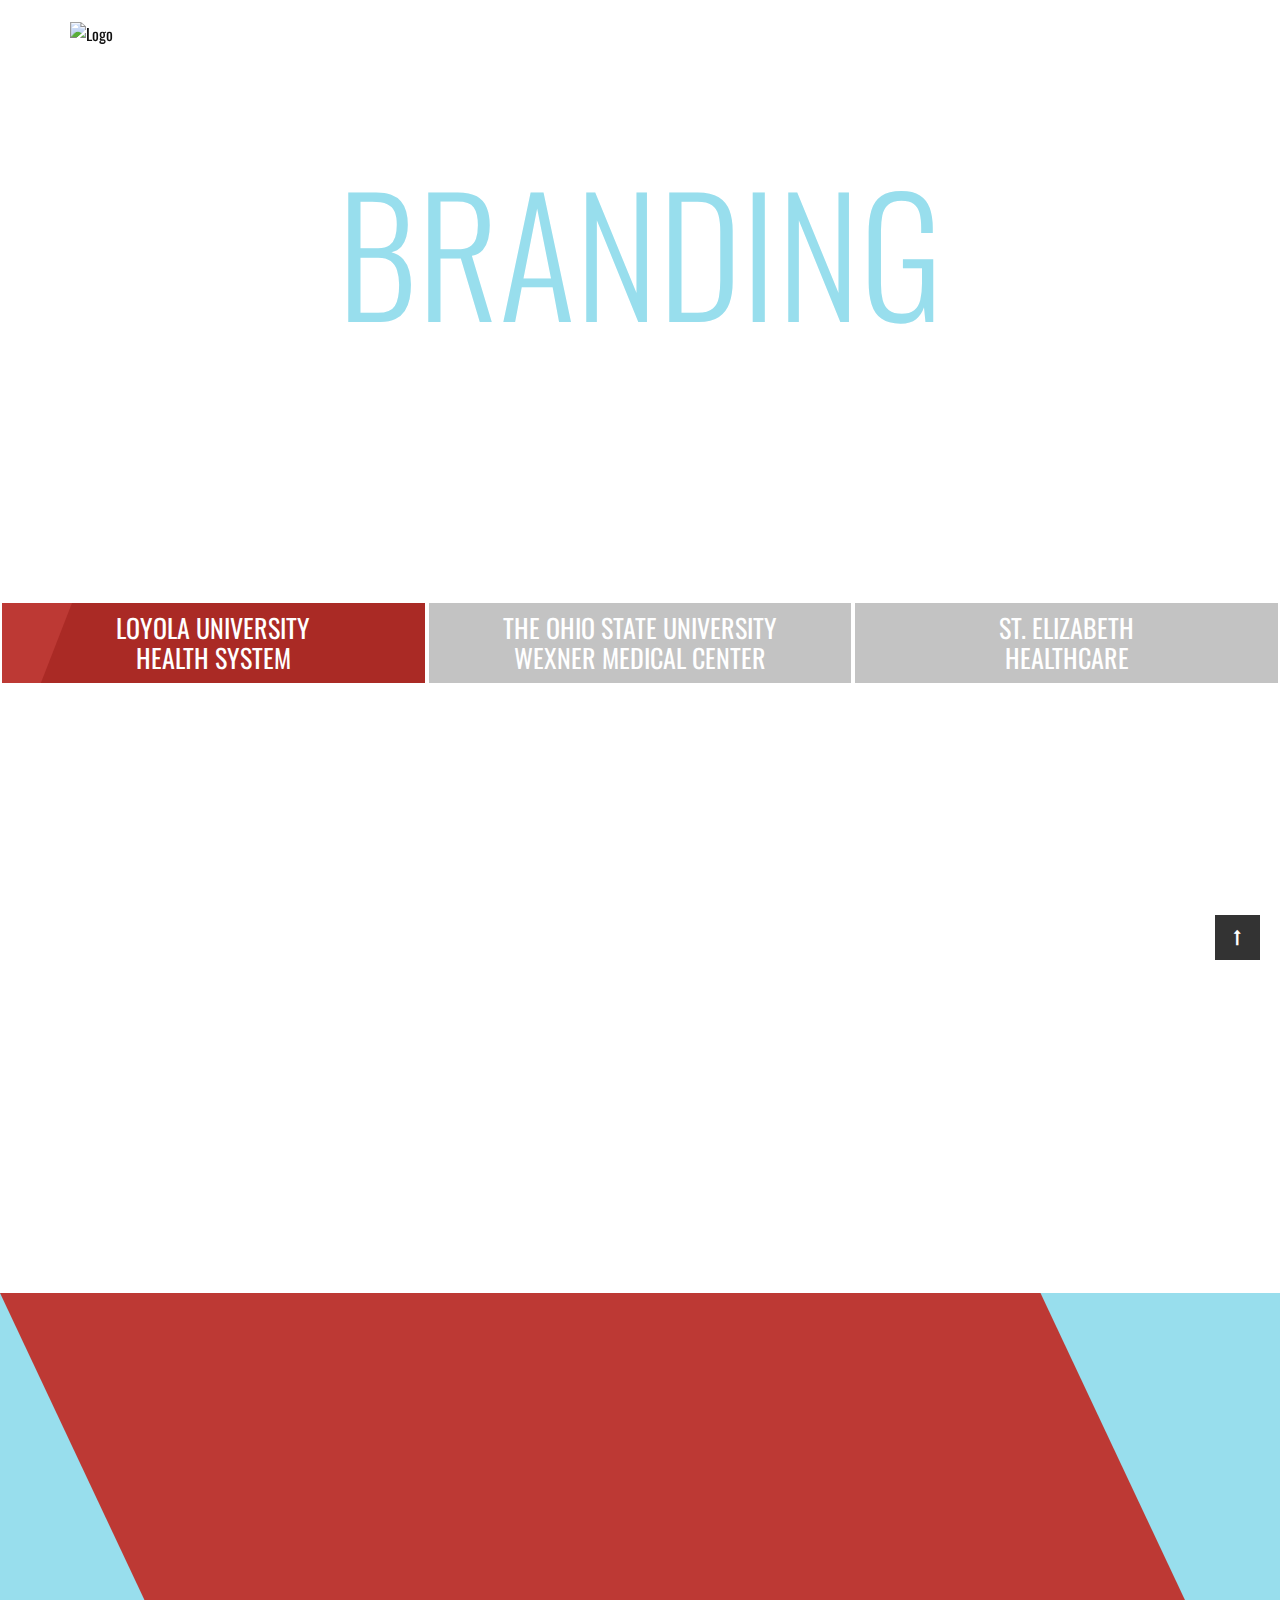
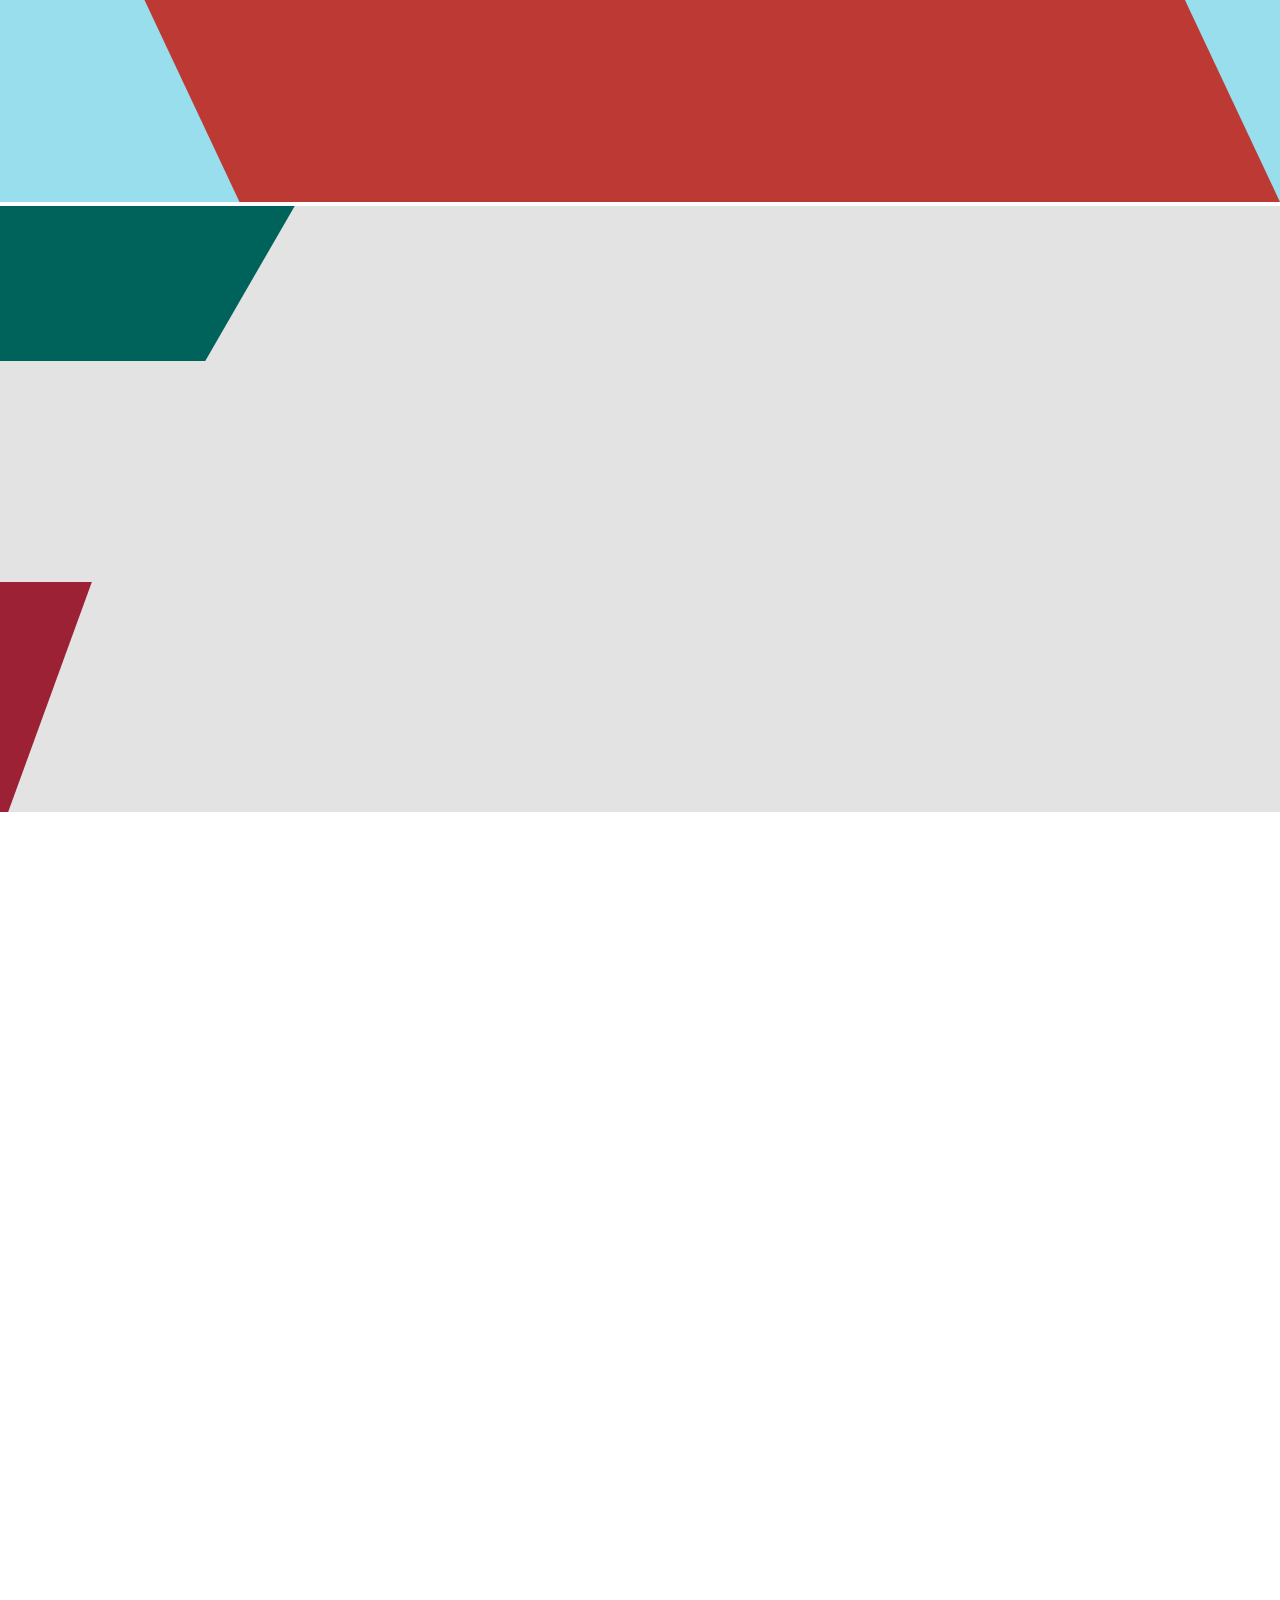
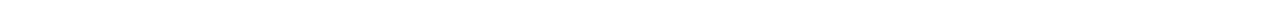
==== branding.html @ 8a2d9c19 "Add files via upload" ====
<!DOCTYPE html>
<html lang="en">

<head>
    <!-- Basic Page Needs -->
    <meta charset="utf-8">
    <meta http-equiv="X-UA-Compatible" content="IE=edge">
    <!-- Mobile Specific Metas -->
    <meta name="viewport" content="width=device-width, initial-scale=1, maximum-scale=1">
    <title>Northlich</title>
    <meta name="description" content="">
    <meta name="author" content="">
    <!-- Favicons  -->
    <link rel="icon" href="images/favicon.ico">
    <!--Style CSS-->
    <link href="css/style.css" rel="stylesheet" type="text/css">
    <!-- HTML5 shim and Respond.js for IE8 support of HTML5 elements and media queries -->
    <!-- WARNING: Respond.js doesn't work if you view the page via file:// -->
    <!--[if lt IE 9]>
      	  <script src="https://oss.maxcdn.com/html5shiv/3.7.2/html5shiv.min.js"></script>
          <script src="https://oss.maxcdn.com/respond/1.4.2/respond.min.js"></script>
      <![endif]-->
</head>

<body>

    <div class="wrapper">

        <header class="innner-menu">
            <nav id="mainNav" class="navbar-fixed-top" data-spy="affix" data-offset-top="1">
                <div class="container">
                    <div class="row">
                        <!-- Logo -->
                        <div class="logo pull-left">
                            <a href="index.html"><img src="images/white-logo.png" alt="Logo"></a>
                        </div>

                        <!-- Slim Menu -->
                        <div class="main-menu pull-right">


                            <ul class="slimmenu">
                                <li><a href="index.html#stratos-methodology">Stratos Methodology</a></li>
                                <li><a id="branding" href="index.html#techniques">Branding</a></li>
                                <li><a id="campaign" href="index.html#techniques">Integrated Campaigns</a></li>
                                <li><a id="social" href="index.html#techniques">Social Media</a></li>
                                <li><a class="scroll-link" data-id="contactus" href="#contactus">Contact Us</a></li>
                            </ul>

                        </div>
                        <!-- End Slim Menu -->
                    </div>
                </div>
            </nav>
        </header>

        <!-- Banner -->

        <section class="internal-banner sections internal-height" data-parallax="scroll" data-image-src="images/integrated-banner.jpg">
            <div class="container">
                <div class="row">
                    <div class="col-xs-12 text-center wow fadeInUp">
                        <h1>BRANDING</h1>
                    </div>
                </div>
            </div>
        </section>

        <!-- End Banner -->

        <!-- Case Title Summary -->
        <section class="case-summary clearfix mar-btm-4" data-parallax="scroll" data-image-src="images/case-summary-banner.jpg">
            <div class="container-fluid">
                <div class="row no-guttor">
                    <div id="case">

                        <ul class="nav nav-tabs wow fadeInDown">
                            <li class="active"> <a href="branding.html">Loyola University <br>Health System</a></li>
                            <li><a href="integrated_campaigns.html">The Ohio State University <br>Wexner Medical Center</a></li>
                            <li><a href="social_media.html">St. Elizabeth <br>Healthcare </a></li>
                        </ul>
                        <div class="tab-content case-dlt wow fadeInUp">
                            <div class="tab-pane active">
                                <div class="tab-title">
                                    <h2><span>Loyola University</span> <br>Health System</h2>
                                </div>
                                <div class="case-tab-contain color-white">
                                    <h3>To reinvigorate a great healthcare brand with physicians, employees and the public.</h3>
                                    <p>An established brand with a rich legacy, Loyola University Health Systems was finding it difficult to stand out among the fifteen major health systems and four academic medical centers in the Chicago area. And they
                                        had a morale problem.</p>
                                </div>
                            </div>

                            <!--
                            <div class="tab-pane" id="2">
                                <div class="tab-title">
                                    <h2><span>THE OHIO STATE UNIVERSITY</span> <br>WEXNER MEDICAL CENTER</h2>
                                </div>
                                <div class="case-tab-contain color-white">
                                    <h3>Increase the number of patients from outside central Ohio</h3>
                                    <p>The Ohio State University Wexner Medical Center ranks among the nation’s best treatment facilities. Most Ohioans are aware of this, but on a national scale, this was not the case. So, we set out to educate the nation. </p>
                                </div>
                            </div>
                            
                            <div class="tab-pane" id="3">
                                <div class="tab-title">
                                    <h2>St. Elizabeth Healthcare </h2>
                                </div>
                                <div class="case-tab-contain color-white">
                                    <h3>Increase awarenessof St. Elizabeth Healthcare’s heart and vascular practice specialties in the Cincinnati and Northern Kentucky area.</h3>
                                    <p>Northlich's “Extraordinary Care” campaign used theinnovative fusion of a custom-brandedoutdoor vending machinewith social media.The campaign delighted the public and drove record-breaking levels of engagement. </p>
                                </div>
                            </div>
                            -->
                        </div>

                    </div>
                </div>
            </div>
        </section>
        <!-- End Case Title Summary -->


        <!-- Result -->
        <section class="sections text-center color-white red-bg mar-btm-4 result-section">
            <div class="container">
                <div class="row">
                    <div class="col-sm-12">
                        <h2 class="wow fadeInUp"><span>Result</span></h2>
                        <h4 class="wow fadeInUp">The Lift in Public Results</h4>
                        <ul class="wow fadeInUp">
                            <li>Digital conversions Up 729%</li>
                            <li>Social Media Engagement Up 228%</li>
                        </ul>
                        <h4 class="wow fadeInUp">The Lift in Internal Results</h4>
                        <p class="wow fadeInUp"><em>“THE MOST successful associate rollout in more than 10 years”</em> <br>- Senior Leadership</p>
                        <p class="wow fadeInUp">“I love the new Loyola! You and your team really knocked this out of the park.” <br>- Transplant Doctor, Clinical Leadership Team Member.</p>
                    </div>
                </div>
            </div>
        </section>
        <!-- ENd Result -->


        <!-- The Insight -->
        <section class="sections the-insight">
            <div class="container">
                <div class="row">
                    <div class="col-sm-12">
                        <h2 class="wow fadeInDown">EXECUTION</h2>
                        <p class="wow fadeInUp">The public campaign showcased patient stories across various service lines, and also highlighted Loyola’s renowned expertise and level of care. For the internal campaign, we created Body + Soul, a theme that tapped into the university’s
                            Jesuit heritage, and focused on helping patients maintain spiritual and physical health.</p>
                    </div>
                </div>
            </div>
        </section>
        <!-- End The Insight -->

        <!-- 
            Print applications
    
        <section class="sections print-applications">
        <div class="container">
            <div class="row">
                <div class="col-sm-12 text-center wow fadeInUp">
                    <h2>PUBLIC CAMPAIGN</h2>
                    <h3>Integrated channels included print, digital marketing, and social media</h3>
                </div>
            </div>
            <div class="row">
                <div class="col-sm-4 wow fadeInLeft"><img src="images/print1.jpg" alt="Print Image"></div>
                <div class="col-sm-4 wow fadeInUp"><img src="images/print2.jpg" alt="Print Image"></div>
                <div class="col-sm-4 wow fadeInRight"><img src="images/print3.jpg" alt="Print Image"></div>
            </div>
        </div>
        </section>

            End Print applications
        -->

        <!-- Solution Blurb -->
        <section class="solution-blurd sections">
            <div class="container custom">
                <div class="row">

                    <!-- <div class="col-sm-3 img wow fadeInLeft"><img src="images/branding.jpg" alt="Image"></div> -->

                    <div class="col-sm-9 text-box wow fadeInRight">
                        <h3><strong>INTERNAL CAMPAIGN</strong> Body + Soul messages were placed in common areas and employee spaces throughout the hospital buildings and ambulatory care centers</h3>
                    </div>

                </div>
            </div>
        </section>
        <!-- End Solution Blurb -->

        <section class="social-images text-center no-padding">
            <div class="container">
                <div class="row">
                    <div class="col-sm-3 wow fadeInLeft">
                        <img src="images/branding1.jpg" alt="Social Image">
                    </div>
                    <div class="col-sm-3 wow fadeInLeft">
                        <img src="images/branding2.jpg" alt="Social Image">
                    </div>
                    <div class="col-sm-3 wow fadeInLeft">
                        <img src="images/branding3.jpg" alt="Social Image">
                    </div>
                    <div class="col-sm-3 wow fadeInLeft">
                        <img src="images/branding4.jpg" alt="Social Image">
                    </div>
                </div>
            </div>
        </section>


        <!-- Contact Form -->
        <section id="contactus" class="contact-section sections mar-btm-4" data-parallax="scroll" data-image-src="images/contact-home-banner.jpg">
            <div class="container">
                <div class="row">

                    <div class="col-xs-12 color-white text-center wow fadeInDown">
                        <h2>Ready to elevate your marketing?</h2>
                        <h3>Contact us to learn more</h3>
                    </div>

                    <div class="col-md-8 col-md-offset-2 col-sm-10 col-sm-offset-1 col-xs-12 contact-form wow fadeInUp">
                        <form method="post" action="contact_process.php">
                            <div class="col-sm-6"><input type="text" placeholder="Name*" name="yourname" required></div>
                            <div class="col-sm-6"><input type="email" placeholder="Email Address*" name="youremail" required></div>
                            <div class="col-sm-6"><input type="text" placeholder="Title*" name="title" required></div>
                            <div class="col-sm-6"><input type="text" placeholder="Organization*" name="organization" required></div>
                            <div class="col-sm-12"> <input class="btn-block" type="submit" name="submit" value="Submit"></div>
                        </form>
                    </div>

                    <div class="col-xs-12 phone-number wow fadeInDown">
                        <p class="wow">OR CALL <a href="tel:5134218840">513.421.8840</a></p>
                    </div>

                </div>
            </div>
        </section>

        <footer class="footer-address">
            <div class="container">
                <div class="row">
                    <div class="col-sm-12">
                        <ul>
                            <li class="wow fadeInLeft">
                                HEADQUARTERS<br>
                                <strong>CINCINNATI</strong><br> 720 East Pete Rose Way<br> Cincinnati, OH 45202 <br>
                                <a href="tel:5134218840">513.421.8840</a>
                            </li>
                            <li class="wow fadeInRight">FIELD OFFICE<br>
                                <strong>COLUMBUS</strong><br> 580 North 4th Street, Ste. 660<br> Columbus, OH 43215<br>
                            </li>
                        </ul>
                    </div>
                </div>
            </div>
        </footer>

        <!-- Go Top -->
        <div class="go-up"><i class="fa fa-long-arrow-up"></i></div>
        <!-- End Go Top -->
    </div>


    <!-- Main Js Link -->
    <script src="https://ajax.googleapis.com/ajax/libs/jquery/1.12.4/jquery.min.js"></script>
    <!-- Bootstrap Core JavaScript -->
    <script src="js/bootstrap.min.js" type="text/javascript"></script>
    <!-- Menu JavaScript -->
    <script src="js/jquery.slimmenu.js" type="text/javascript"></script>
    <!-- Parallax Effects -->
    <script src="js/simpleparallax.js" type="text/javascript"></script>
    <!-- WOW Script -->
    <script src="js/wow.min.js" type="text/javascript"></script>
    <!-- Custom Script -->
    <script src="js/custom.js" type="text/javascript"></script>

    <script type="text/javascript">
        $(document).ready(function() {
            // navigation click actions	
            $('.scroll-link').on('click', function(event) {
                event.preventDefault();
                var sectionID = $(this).attr("data-id");
                scrollToID('#' + sectionID, 750);
            });

        });
        // scroll function
        function scrollToID(id, speed) {
            var offSet = 60;
            var targetOffset = $(id).offset().top - offSet;
            $('html,body').animate({
                scrollTop: targetOffset
            }, speed);
        }
    </script>

</body>

</html>
---- css/style.css ----
/* Google fonts */
@import url('https://fonts.googleapis.com/css?family=Oswald:300,400,500,600');
/*	font-family: 'Oswald', sans-serif;     */

/* Import CSS */
@import 'bootstrap.min.css';
@import 'base.css';
@import 'font-awesome.css';
@import 'slimmenu.min.css';
@import 'wow_animate.css';
/* Scrolling CSS */
@import 'scrolling/main.css';

/* Font Kit Generate */
/* Light Fonts */
@font-face {
    font-family: 'helvetica_lightregular';
    src: url('../fonts/helvetica/helvetica-light-webfont.eot');
    src: url('../fonts/helvetica/helvetica-light-webfont.eot?#iefix') format('embedded-opentype'),
         url('../fonts/helvetica/helvetica-light-webfont.woff2') format('woff2'),
         url('../fonts/helvetica/helvetica-light-webfont.woff') format('woff'),
         url('../fonts/helvetica/helvetica-light-webfont.ttf') format('truetype'),
         url('../fonts/helvetica/helvetica-light-webfont.svg#helvetica_lightregular') format('svg');
    font-weight: normal;
    font-style: normal;
}
/* Regular Fonts */
@font-face {
    font-family: 'helveticaregular';
    src: url('../fonts/helvetica/helvetica-webfont.eot');
    src: url('../fonts/helvetica/helvetica-webfont.eot?#iefix') format('embedded-opentype'),
         url('../fonts/helvetica/helvetica-webfont.woff2') format('woff2'),
         url('../fonts/helvetica/helvetica-webfont.woff') format('woff'),
         url('../fonts/helvetica/helvetica-webfont.ttf') format('truetype'),
         url('../fonts/helvetica/helvetica-webfont.svg#helveticaregular') format('svg');
    font-weight: normal;
    font-style: normal;
}
/* Bold Fonts */
@font-face {
    font-family: 'helveticabold';
    src: url('../fonts/helvetica/helvetica-bold-webfont.eot');
    src: url('../fonts/helvetica/helvetica-bold-webfont.eot?#iefix') format('embedded-opentype'),
         url('../fonts/helvetica/helvetica-bold-webfont.woff2') format('woff2'),
         url('../fonts/helvetica/helvetica-bold-webfont.woff') format('woff'),
         url('../fonts/helvetica/helvetica-bold-webfont.ttf') format('truetype'),
         url('../fonts/helvetica/helvetica-bold-webfont.svg#helveticabold') format('svg');
    font-weight: normal;
    font-style: normal;
}

/* CSS Document */
/*********************************************************************************************
CSS, HTML and Design Files are all Copyright 2017-2018.
And God said "Let there be code..."
**********************************************************************************************/
/* Reset */
html, body, div, span, applet, object, iframe, h1, h2, h3, h4, h5, h6, p, blockquote, pre, a, abbr, acronym, address, big, cite, code, del, dfn, em, img, ins, kbd, q, s, samp, small, strike, strong, sub, sup, tt, var, b, u, i, center, dl, dt, dd, ol, ul, li, fieldset, form, label, legend, /*table,*/ caption, article, aside, canvas, details, embed, figure, figcaption, footer, header, hgroup, menu, nav, output, ruby, section, summary, time, mark, audio, video {margin: 0;padding: 0;border: 0;font-size: 100%;font: inherit;vertical-align: baseline;}
article, aside, details, figcaption, figure, footer, header, hgroup, menu, nav, section {display: block;}
ol, ul, li {list-style: inside;}
ol li {list-style: inside decimal;}
blockquote, q {quotes: none; }
blockquote:before, blockquote:after,
q:before, q:after {content: '';content: none; }
/* ~~~~~~~~~~~~~~~~~~~~~~~~~~~~~~~ Text Box  ~~~~~~~~~~~~~~~~~~~~~~~~~~~~~~~  */
input[type="text"],
input[type="email"],
input[type="tel"],
input[type="number"],
input[type="password"],
input[type="date"],
select {
	font-family: 'helvetica_lightregular';
	font-weight: normal;
	font-style: normal;
    width: 100%;
    padding: 15px;
    margin: 5px 0;
	color: #7b7b7b;
    border: 1px solid #d4d4d4;
    font-weight: 400;
	background-color: #ffffff;
	color: #111111;
    border-radius: 0 !important;
}
input[type="text"]:focus,
input[type="email"]:focus,
input[type="tel"]:focus,
input[type="number"]:focus,
input[type="password"]:focus,
input[type="date"]:focus,
textarea:focus {
    border-color: #111111;
}
textarea {
	border: 1px solid #d4d4d4;
	padding: 10px;
    margin: 5px 0;
    width: 100%;
	color: #111111;
    border-radius: 0 !important;
}
/* ~~~~~~~~~~~~~~~~~~~~~~~~~~~~~~~ Text Box  ~~~~~~~~~~~~~~~~~~~~~~~~~~~~~~~  */
::-moz-selection { background: #111111; color: #fff; }
/* ~~~~~~~~~~~~~~~~~~~~~~~~~~~~~~~ Button  ~~~~~~~~~~~~~~~~~~~~~~~~~~~~~~~  */
.btn {
    padding: 0;
    margin: 0;
    white-space: inherit;
}
.btn-link a ,
.btn.link a {
	font-family: 'Oswald', sans-serif;
	font-weight: 700;
    display: inline-block;
    font-size: 16px;
	text-transform: uppercase;
}
.btn a,
input[type="submit"] {
	font-family: 'helveticabold';
	font-weight: normal;
	font-style: normal;
    cursor: pointer;
    display: inline-block;
    padding: 12px 40px;
    font-size: 14px;
    color: #ffffff;
	background: #75c3d4;
	text-transform: uppercase;
	
    -webkit-border-radius: 0px;
       -moz-border-radius: 0px;
		    border-radius: 0px;
	
	-webkit-appearance: none;
       -moz-appearance: none;
}
.btn a:hover,
input[type="submit"]:hover {
    background: #333333;
    color: #ffffff !important;
    -webkit-border-radius: 0px;
    -moz-border-radius: 0px;
    border-radius: 0px;
}
a,
.btn a,
.btn a:hover,
input[type="submit"],
input[type="submit"]:hover{
	-webkit-transition: all 0.5s ease-in-out;
    -moz-transition: all 0.5s ease-in-out;
    -o-transition: all 0.5s ease-in-out;
    transition: all 0.5s ease-in-out;
}
/* ~~~~~~~~~~~~~~~~~~~~~~~~~~~~~~~ Button  ~~~~~~~~~~~~~~~~~~~~~~~~~~~~~~~  */
/* Typography */
p {
	font-family: 'helveticaregular';
	font-weight: normal;
    font-style: normal;
    font-size: 16px;
    line-height: 24px;
	color: #333333;
    padding: 10px 0;
}
h1, h2, h3, h4, h5, h6 {
    font-stretch: normal;
	color: #98deed;
	text-transform: uppercase;
	font-family: 'Oswald', sans-serif; 
	font-weight: 300;
}
h1 span, h2 span, h3 span, h4 span {
    font-stretch: normal;
	font-weight: 400;
}

h1{
	font-size: 72px;
	line-height: 72px;
	padding:10px 0;
}
h2{
	font-size: 36px;
	line-height: 45px;
	padding:10px 0;
}
h3{
	font-size: 24px;
	line-height: 28px;
	padding:10px 0;
}
h4{
	font-size: 20px;
	line-height: 30px;
	padding:10px 0;
}
h5{
	font-size: 24px;
	line-height: 30px;
	padding:10px 0;
}

@media(max-width:991px) {
	h1 {
		font-size: 50px;
		line-height: 55px;
	}
}
@media(max-width:767px) {
	h1{
		font-size: 40px;
		line-height: 45px;
	}
    h2 {
		font-size: 25px;
		line-height: 35px;
	}
	p{
		font-size: 16px;
		line-height: 26px;
	}
}
a {
    -webkit-transition: color 0.1s linear, border 0.1s linear, opacity 0.1s linear, background-color 0.1s linear;
    -moz-transition: color 0.1s linear, border 0.1s linear, opacity 0.1s linear, background-color 0.1s linear;
    -ms-transition: color 0.1s linear, border 0.1s linear, opacity 0.1s linear, background-color 0.1s linear;
    -o-transition: color 0.1s linear, border 0.1s linear, opacity 0.1s linear, background-color 0.1s linear;
    transition: color 0.1s linear, border 0.1s linear, opacity 0.1s linear, background-color 0.1s linear;
}
a{text-decoration: none; color: #111111;}
a:focus,a:hover {text-decoration: none; outline: none;}
/* Images  */
img {max-width: 100%; -moz-box-sizing: border-box; -ms-box-sizing: border-box; -o-box-sizing: border-box; -webkit-box-sizing: border-box; box-sizing: border-box; vertical-align: middle; height: auto;}
/* 01 - General & Basic Styles */
body {
	font-family: 'Oswald', sans-serif;
	font-weight: 400;
    background: #fff;
    color: #333333;
    font-size: 16px;
    overflow-x: hidden;
}
b,
strong {
	font-weight: 700;
}
ul li {
	font-family: 'helveticaregular';
	font-weight: normal;
	font-style: normal;
}
.sections{
	padding-top: 50px;
	padding-bottom: 50px;
}
@media(max-width:767px){
	.sections{
		padding-top: 30px;
		padding-bottom: 30px;
	}
}
/* Go Top CSS */
.go-up {
	background: #333333;
	bottom: 5px;
	color: #fff;
	cursor: pointer;
	font-size: 14px;
	width: 45px;
	height: 45px;
	line-height: 40px;
	position: fixed;
	right: 20px;
	bottom:-60px;
	text-align: center;
	z-index: 9999;
	transition: all 0.5s ease-in-out;
	border-radius: 0px;
}
.go-up {
	font-size: 16px;
	line-height: 42px;
}	
.go-up:hover {
	transition:all 0.3s ease-in-out;
	background-color: #bd3934;
}
/*~~~~~~~~~~~~~~~~~~~~~~~~~~~~~~~~~~~~~~~~~~~~~~~~~~~~~~~~~~~~~~~~~~~~~~~~~~~~~~~~~~~~~~~~~~~~~~~~~~~~~~~
									Normal CSS
~~~~~~~~~~~~~~~~~~~~~~~~~~~~~~~~~~~~~~~~~~~~~~~~~~~~~~~~~~~~~~~~~~~~~~~~~~~~~~~~~~~~~~~~~~~~~~~~~~~~~~ */

.greenbg     {  background: #3db76d;  }
.darkbg      {  background: #333333;  }
.graybg      {  background: #f5f5f5;  }
.lightgray   {  background: #f3f3f3;  }
.cyancolor   {  background: #1d8ec2;  }

.color-white p,
.color-white h1, .color-white h2, .color-white h3, .color-white h4, .color-white h5,
.color-white {  color: #ffffff;       }
#mainNav .container .row{
	position: relative;
}
#mainNav {
	color: #fff;
}
.top-header {
	background: #000000;
}
#mainNav.affix {
	background: #ffffff;
}
.logo a{
	padding: 20px 15px;
	height: inherit;
	display: inline-block;
	top:0;
	max-width: 300px;
}
nav.navbar-default .navbar-nav li a{
	padding: 10px;
	color: #fff;
}
.navbar-collapse.collapse {
	height: auto;
}
#mainNav .nav.navbar-nav.navbar-right {
	margin: 0;
}
.navbar-default{
	border: none;
}
.navbar-default .navbar-nav > li > a:focus{
	color: inherit;
}
.navbar-default .navbar-nav li a:hover,
.navbar-default .navbar-nav .active a,
.navbar-default .navbar-nav .active a:focus,
.navbar-default .navbar-nav .active a:hover,
nav.navbar-default .navbar-nav li a:hover{
	color: #cf2327;
	background: none;
}
#mainNav.navbar-default .navbar-toggle{
	border: none;
}
#mainNav.navbar-default .navbar-toggle:hover,
#mainNav.navbar-default .navbar-toggle:focus {
	background: none;
}
#mainNav .navbar-toggle .icon-bar {
    border-radius: 0;
    height: 3px;
    width: 30px;
	background: #fff;
	margin-top: 3px;
}
.main-menu {
	padding-top: 35px;
}
ul.slimmenu li.active span.sub-toggle i,
ul.slimmenu li.active a {
	color: #76c4d5;
}
ul.slimmenu li.active ul li a{
	color: #ffffff;
}
.main-menu ul li a {
	font-family: 'Oswald', sans-serif;
	font-weight: 400;
	color: #bd3934;
	text-transform: uppercase;
	font-size: 16px;
	line-height: 24px;
}
.main-menu ul li ul {
	width: 230px;
}
.main-menu ul li ul li {
	display: block;
}
.main-menu ul li ul li a {
	line-height: 24px;
	background: #3db76d;
}
.main-menu ul li ul li.active a,
.main-menu ul li ul li a:hover {
	background: #333333;
}
.main-menu ul li span.sub-toggle {
	right: -16px;
}
.main-menu ul li span.sub-toggle i {
	color: #ffffff;	
}
.affix .logo a {
	padding-top: 10px;
	padding-bottom: 10px;
}
.affix .main-menu {
	padding-top: 12px;
}
.affix .logo a ,
.logo a ,
.affix .main-menu ,
.main-menu 
{
	-webkit-transition: all 0.5s ease-in-out;
       -moz-transition: all 0.5s ease-in-out;
         -o-transition: all 0.5s ease-in-out;
            transition: all 0.5s ease-in-out;
}





.slimmenu li:hover a{
	color: #64b2c3;
}
ul.slimmenu li .sub-toggle > i{
	color: #3db76d;
}
ul.slimmenu li.active .sub-toggle > i{
	color: #ffffff;
}
ul.slimmenu li.has-submenu:hover i{
	color: #3db76d !important;
}

.main-menu ul li.has-submenu ul li a{
	color: #ffffff !important;
}
@media(max-width: 1200px){
	/* Header */
	.main-menu ul li a {
		padding: 10px 14px;
	}
	.main-menu ul li span.sub-toggle {
		right: -20px;
	}
}

@media(max-width: 991px){
	ul.slimmenu li.active span.sub-toggle i,
	ul.slimmenu li.active a {
		color: #000000;
	}
	.main-menu .slimmenu {
		position: absolute;
		left: 0;
		right: 0;
		z-index: 500;
		background: #ffffff;
	}
	.main-menu .slimmenu li a {
		border-bottom: 1px solid #eeeeee;
	}
	.main-menu ul li span.sub-toggle {
		right: 0;
	}
	.main-menu ul li span.sub-toggle i {
		font-size: 24px;
	}
	.main-menu ul li ul {
		width: 100%;
	}
	.main-menu .slimmenu li ul li a {
		background: #333333;
		border-bottom-color: #454444;
	}
	.main-menu ul li ul li a:hover {
		background: #8ea820;
	}	
	.main-menu {
		padding-top: 25px;
	}
}
@media(max-width: 767px){
	.logo a {
		padding: 10px 15px;
	}
	.main-menu {
		padding-top: 15px;
	}
	.affix .main-menu {
		padding-top: 15px;
	}
	.affix .logo a {
		max-width: 280px;
	}
	
}

/* Inner Page Nemu Change Color */
header.innner-menu .main-menu ul li a {
	color: #ffffff;
}
header.innner-menu ul.slimmenu li.active span.sub-toggle i,
header.innner-menu ul.slimmenu li.active a {
	color: #a3d8e3;
}

header.innner-menu #mainNav.affix {
	background: #bd3934;
}
/* End Inner Page Nemu */

.mar-btm-4 {
	margin-bottom: 4px;
}

.hero-banner {
	position: relative;
}
.hero-banner h1 {
	padding-top: 250px;
	padding-left: 440px;
}
.banner-height {
	min-height: 700px;
}
.banner-height .down-arrow {
	position: absolute;
	bottom: -24px;
	left: 0;
	right: 0;
	text-align: center;
	margin: 0 auto;
	z-index: 10;
}
#svg_airplane {
	position: absolute;
	top: 25%;
	width: 50%;
	overflow: visible;
	    -ms-transform: rotate(-15deg); /* IE 9 */
    -webkit-transform: rotate(-15deg); /* Chrome, Safari, Opera */
    transform: rotate(-15deg);
}

.girl-image {
	position: absolute;
	bottom:0;
	left:0;
	right: 0;
	max-width: 1140px;
	width: 100%;
	margin: 0 auto;
	display: block;
}


#Elevate {
	padding-top: 80px;
}

.life-tab {
	position: relative;
	padding-left: 50px;
}

.life-title {
	font-size: 160px;
	line-height: 145px;
	color: #ffffff;
	letter-spacing: -5px;
	position: absolute;
	left: 40px;
	top: 0;
	padding: 0;
	margin: 0;
}

#exTab2 .nav-tabs li {
	float: none;
	display: block;
	background: none;
	opacity: 0.5;
	font-family: 'Oswald', sans-serif;
	font-weight: 300;
}
#exTab2 .nav-tabs li.active {
	opacity: 1;
}
#exTab2 .nav-tabs li a {
	background: none;
	border: none;
	font-family: 'Oswald', sans-serif;
	font-weight: 300;
	font-size: 40px;
	line-height: 50px;
	color: #ffffff;
	text-transform: uppercase;
	padding: 0;
}
#exTab2 .nav.nav-tabs {
	padding-left: 240px;	
	border: none;
}
#exTab2 .tab-content {
	padding-top: 30px;
	border: none;
}

#exTab2 .tab-content p {
	font-family: 'helvetica_lightregular';
	font-weight: normal;
	font-style: normal;
	font-size: 30px;
	line-height: 40px;
}
#exTab2 .tab-content p span {
	font-family: 'helveticabold';
	font-weight: normal;
	font-style: normal;
}
.stratos-methodology {
	position: relative;
	overflow: hidden;
	padding-top: 80px;
	padding-bottom: 80px;
}
.overlay-dark {
	position: absolute;
	left: 0;
	top: 0;
	z-index: 5;
	width: 100%;
	content: ' ';
	text-align: center;
	margin: 0 auto;
	height: 100%;
}
.overlay-dark img {
	width: 100%;
}
.stratos-methodology h3 {
	padding-bottom: 0;
}
.stratos-methodology h2 {
	font-size: 72px;
	line-height: 72px;
	color: #98deed;
	font-weight: 300;
}
.stratos-methodology p {
	margin: 0 auto;
	max-width: 700px;
	width: 100%;
	font-size: 18px;
	line-height: 26px;

}
.cotainbox {
	margin: 0 auto;
	max-width: 800px;
	width: 100%;
}
.stratos-methodology .container {
	position: relative;
	z-index: 10;
}
.stratos-methodology ul {
	margin-top: 15px;
	margin-bottom: 15px;
}
.stratos-methodology ul li {
	font-family: 'helveticabold';
	font-weight: normal;
	font-style: normal;
	text-transform: uppercase;
	font-size: 24px;
	line-height: 25px;
	color: #98deed;
	display: block;
	padding-bottom: 5px;
}
.stratos-methodology hr {
	max-width: 100px;
	margin: 10px auto;
}
.stratos-methodology p strong {
	max-width: 300px;
	margin: 0 auto;
	display: block;
}
.techniques {
	padding-top: 60px;
}
.techniques h3 {
	font-size: 36px;
	line-height: 45px;
	padding-bottom: 15px;
	color: #c43c32;
	text-align: center;
}
.techniques p {
	font-size: 18px;
	line-height: 26px;
}
.techniques h2 {
	font-size: 50px;
	line-height: 55px;
	min-height: 130px;
}
.techniques .btn-link a {
	color: #ffffff;
	font-size: 18px;
}
.techniques .btn-link {
	display: none;
}
.techniques ul li.active .btn-link{
	display: block;
}
.techniques .btn-link a:hover {
	color: #bd3934;
}
.techniques .btn-link ,
.techniques h2 {
	text-align: center;
}
.techniques .col-sm-12 {
	position: relative;
	padding-bottom: 300px;
}
.brand-contain {
	min-height: 460px;
}
.techniques .col-sm-12.active {
	opacity: 1 !important;
}
.techniques .active .image-box {
	height: 250px;
	overflow: hidden;
}
.image-box {
	height: 50px;
	display: block;
	overflow: hidden;
	width:100%;
	position: absolute;
	left: 0;
	right: 0;
	bottom: 0;
}
.image-box  img{
	width:100%;
	height: 100%;
	object-fit: cover;
}


.techniques .active ,
.techniques .active .image-box,
.techniques .image-box  {
	-webkit-transition: all 0.5s ease-in-out;
       -moz-transition: all 0.5s ease-in-out;
         -o-transition: all 0.5s ease-in-out;
            transition: all 0.5s ease-in-out;
}
.contact-section h3 {
	font-size: 16px;
	line-height: 24px;
	padding-bottom: 40px;
	padding-top: 0;
}
.contact-form .col-sm-12,
.contact-form .col-sm-6 {
	padding-left: 10px;
	padding-right: 10px;
	padding-bottom: 10px;
}
.contact-form input[type="text"],
.contact-form input[type="email"],
.contact-form input[type="tel"] {
	font-weight: 300;
	color: #666666;
	border: none;
}
.contact-form input[type="submit"] {
	width: 100%;
	padding: 15px;
}
.phone-number {
	text-align: center;
	padding-top: 30px;
	padding-bottom: 20px;
}
.phone-number a {
	font-size: 36px;
	line-height: 45px;
	text-align: center;
	font-weight: 300;
	color: #ffffff;
}
.phone-number a:hover {
	color: #75c3d4;
}
.footer-address ul {
	text-align: center;
	padding: 40px 0;
}
.footer-address ul li {
	display: inline-block;
	vertical-align: top;
	padding: 10px 20px;
	text-align: center;
	font-weight: 400;
	color: #776e63;
	line-height: 26px;
}
.footer-address ul li a {
	color: #776e63;
}
.footer-address ul li a:hover {
	color: #9d2135;
}
#example ul{
	transform: translateZ(0px) translateX(0px) !important;
	height: auto !important;
}


/* ------------------------------- Responsive CSS ------------------------------- */

@media(max-width: 1200px){
	.overlay-dark img {
		max-width: 120%;
		width: 120%;
	}
	.stratos-methodology h2 {
		font-size: 60px;
		line-height: 60px;
	}
	.stratos-methodology {
		padding-top: 40px;
		padding-bottom: 40px;
	}
	.stratos-methodology p {
		font-size: 16px;
		line-height: 24px;
		max-width: 600px;
	}
	.stratos-methodology ul {
		max-width: 600px;
		margin: 0 auto;
		width: 100%;
	}
	.stratos-methodology ul li {
		font-size: 18px;
		line-height: 26px;
	}
	.techniques p {
		font-size: 16px;
		line-height: 24px;
	}
}
@media(max-width: 1100px){  }
@media(max-width: 991px){
	/* Banner */
	.banner-height {
		min-height: 500px;
	}
	.girl-image img{
		max-width: 400px;
	}
	#svg_airplane {
		width: 40%;
		top: 200px;
	}
	.hero-banner h1 {
		padding-left: 330px;
   		padding-top: 180px;
	}
	.life-title {
		font-size: 100px;
		line-height: 100px;
	}
	.life-tab {
		padding-left: 15px;
	}
	#exTab2 .nav.nav-tabs {
		padding-left: 170px;
	}
	#exTab2 .nav-tabs li a {
		font-size: 30px;
		line-height: 38px;
	}
	#exTab2 .tab-content {
		padding-top: 10px;
	}
	#exTab2 .tab-content p {
		font-size: 24px;
		line-height: 32px;
	}
	
	.overlay-dark img {
		display: none;
	}
	.overlay-dark {
		opacity: 0.8;
		background: rgba(189,56,52,1);
		background: -moz-linear-gradient(-45deg, rgba(189,56,52,1) 0%, rgba(189,56,52,1) 41%, rgba(118,168,211,1) 100%);
		background: -webkit-gradient(left top, right bottom, color-stop(0%, rgba(189,56,52,1)), color-stop(41%, rgba(189,56,52,1)), color-stop(100%, rgba(118,168,211,1)));
		background: -webkit-linear-gradient(-45deg, rgba(189,56,52,1) 0%, rgba(189,56,52,1) 41%, rgba(118,168,211,1) 100%);
		background: -o-linear-gradient(-45deg, rgba(189,56,52,1) 0%, rgba(189,56,52,1) 41%, rgba(118,168,211,1) 100%);
		background: -ms-linear-gradient(-45deg, rgba(189,56,52,1) 0%, rgba(189,56,52,1) 41%, rgba(118,168,211,1) 100%);
		background: linear-gradient(135deg, rgba(189,56,52,1) 0%, rgba(189,56,52,1) 41%, rgba(118,168,211,1) 100%);
	}
	.image-box {
		height: 50px;
	}
	.techniques .active .image-box {
		height: 150px;
	}
	.techniques .col-sm-12 {
		padding-bottom: 160px;
	}
	.techniques h2 {
		font-size: 40px;
		line-height: 45px;
	}
	.techniques .btn-link {
		display: block;
	}
	.brand-contain {
		min-height: 530px;
	}
}
@media(max-width: 767px){
	/* Banner */
	.banner-height {
		min-height: 400px;
	}
	.hero-banner h1 {
		padding-left: 45%;
   		padding-top: 160px;
		text-align: left;
	}
	.hero-banner h1 img {
		max-width: 200px;
		width: 100%;
	}
	.girl-image img{
		max-width: 350px;
		padding-left: 50px;
	}
	#svg_airplane {
		top: 150px;
	}
	
	.life-title {
		top: 20px;
	}
	.life-tab {
		padding-top: 20px;
	}
	#Elevate {
		padding-top: 50px;
	}
	.stratos-methodology h2 {
		font-size: 40px;
		line-height: 45px;
	}
	.image-box {
		padding-top: 10px;
	}
	.techniques .col-sm-12 {
		padding-bottom: 30px;
	}
	.contact-form .col-sm-12,
	.contact-form .col-sm-6 {
		padding-left: 0px;
		padding-right: 0px;
	}
	.techniques .active .image-box {
		position: relative;
	}
	.brand-contain {
		min-height: inherit;
	}
	.image-box,
	.techniques .active .image-box {
		height: 250px;
		position: relative;
	}
	.techniques h2 {
		min-height: inherit;
	}
	.techniques .col-sm-12 {
		opacity: 1 !important;
	}
	/* Scrilling Box */
	.example .frame ul li {
		float: none;
		display: block;
		width: 100%;
		opacity: 1 !important;
	}
	
	
}
@media(max-width: 600px){
	/* Banner */
	.banner-height {
		min-height: 300px;
	}
	.hero-banner h1 {
		padding-left: 45%;
   		padding-top: 100px;
		text-align: left;
	}
	.girl-image img{
		max-width: 250px;
		padding-left: 50px;
	}
	#svg_airplane {
		top: 120px;
	}	
	.life-title {
		font-size: 80px;
		line-height: 80px;
		left: 15px;
	}
	#exTab2 .nav.nav-tabs {
		padding-left: 120px;
	}
	.techniques h2 {
		font-size: 30px;
		line-height: 35px;
	}
}
@media(max-width: 480px){
	/* Banner */
	.banner-height {
		min-height: 250px;
	}
	.hero-banner h1 {
		padding-left: 45%;
   		padding-top: 100px;
		text-align: left;
	}
	.affix .logo a,
	.logo a {
		max-width: 230px;
		width: 100%;
		display: inline-block;
	}
	.main-menu,
	.affix .main-menu {
		padding-top: 10px;
	}
	.girl-image img{
		max-width: 200px;
		padding-left: 0px;
	}
	#svg_airplane {
		top: 100px;
		width: 50%;
	}
}
@media(max-width: 380px){  }




/*  -------------------------------------- Inner Page -------------------------------------- */
.internal-height {
	min-height: 600px;
}
.internal-banner h1 {
	padding-top: 120px;
	font-size: 160px;
	line-height: 160px;
	padding-bottom: 40px;
}
.case-summary .nav.nav-tabs {
	background: #c3c3c3;
	border-top: 3px solid #ffffff;
	border-bottom: 3px solid #ffffff;
	text-align: center;
	margin-bottom: 150px;
}
.case-summary .nav.nav-tabs li {
	width: 33.33%;
	margin: 0;
	backface-visibility: #ffffff;
}
.case-summary .nav.nav-tabs li a {
	font-family: 'Oswald', sans-serif; 
	font-weight: 400;
	font-size: 26px;
	line-height: 30px;
	border-radius: 0;
	text-align: center;
	padding: 10px 70px;
	border: none;
	margin: 0;
	border-left: 2px solid #ffffff;
	border-right: 2px solid #ffffff;
	text-transform: uppercase;
	color: #ffffff;
	position: relative;
	overflow: hidden;
	min-height: 80px;
}
.case-summary .nav.nav-tabs li a:hover:before ,
.case-summary .nav.nav-tabs li a ,
.case-summary .nav.nav-tabs li a:before ,
.case-summary .nav.nav-tabs li a:hover {
	-webkit-transition: all 0.5s ease-in-out;
       -moz-transition: all 0.5s ease-in-out;
         -o-transition: all 0.5s ease-in-out;
            transition: all 0.5s ease-in-out;
}
.case-summary .nav.nav-tabs li a:before {
	content: ' ';
	position: absolute;
	left: -70px;
	top: 0;
    border-bottom: 180px solid rgba(0, 0, 0, 0);
    border-left: 70px solid #bd3934;
    border-top: 0px solid rgba(0, 0, 0, 0);
}

.case-summary .nav.nav-tabs li a:hover,
.case-summary .nav.nav-tabs li a:focus,
.case-summary .nav.nav-tabs li.active a {
	background: #aa2a25;
}

.case-summary .nav.nav-tabs li a:hover:before,
.case-summary .nav.nav-tabs li a:focus:before,
.case-summary .nav.nav-tabs li.active a:before {
	left: 0;
}

.case-summary .nav.nav-tabs li a:hover:before {
	left: 0px;
}





.case-dlt .tab-pane {
	padding: 0;
	max-width: 1140px;
	margin: 0 auto;
	width: 100%;
}

.case-dlt .tab-pane .tab-title:before {
	content: ' ';
	background: #9d2134;
	height: 100%;
	width: 1000%;
	position: absolute;
	right: 0;
	top:0;
	z-index: 1;
	
	-webkit-transform: skewX(-30deg);
       -moz-transform: skewX(-30deg);
         -o-transform: skewX(-30deg);
            transform: skewX(-30deg);
}
.case-dlt .tab-pane .tab-title {
	position: relative;
	display: inline-block;
	z-index: 10;
}
.case-dlt {
	height: 453px;
}
.case-dlt .tab-pane .tab-title h2 {
	position: relative;
	z-index: 10;
	color: #ffffff;
	padding: 20px 50px 20px 15px;
}
.case-tab-contain {
	position: relative;
	padding: 30px 10px 15px 15px;
	min-height: 320px;
}
.case-tab-contain h3 {
	font-size: 30px;
	line-height: 36px;
}
.case-tab-contain:before {
	content: ' ';
	background: rgba(189,57,52,0.8);
	height: 100%;
	width: 1000%;
	position: absolute;
	right: 26%;
	top:0;
	z-index: 1;
	
	-webkit-transform: skewX(30deg);
       -moz-transform: skewX(30deg);
         -o-transform: skewX(30deg);
            transform: skewX(30deg);
}
.case-tab-contain h3,
.case-tab-contain p {
	position: relative;
	z-index: 10;
	max-width: 550px;
}
.red-bg {
	background: #bd3934;
	position: relative;
	overflow: hidden;
}
.red-bg:after {
	content: ' ';
	position: absolute;
	right: 0;
	bottom: 0;
	z-index: 10;
	
    border-bottom: 850px solid rgba(0, 0, 0, 0);
    border-right: 400px solid #98deed;
    border-top: 0 solid rgba(0, 0, 0, 0);
}
.red-bg:before {
	content: ' ';
	position: absolute;
	left: 0;
	top: 0;
	z-index: 10;
	
	border-bottom: 0px solid rgba(0, 0, 0, 0);
    border-left: 400px solid #98deed;
    border-top: 850px solid rgba(0, 0, 0, 0);	
}
.result-section p {
	max-width: 650px;
	margin: 0 auto;
	width: 100%;
	font-size: 18px;
	line-height: 26px;
}
.result-section h3 {
	font-size: 48px;
	line-height: 55px;
}
.result-section span img {
	vertical-align: middle;
	margin-top: -10px;
}
.result-section span {
	vertical-align: middle;	
	display: block;
	font-size: 85px;
	line-height: 85px;
	letter-spacing: -2px;
	color: #98deed;
}
.result-section h4 {
	font-size: 28px;
	line-height: 34px;
	padding-bottom: 0;
}
.result-section ul {
	padding-top: 10px;
	padding-bottom: 10px;
}
.result-section ul li {
	display: block;
	font-size: 18px;
	line-height: 26px;
}

/**/
.the-insight {
	position: relative;
	background: #e3e3e3;
	padding-top: 80px;
	padding-bottom: 80px;
	text-align: center;
}
.the-insight:before {
	content: ' ';
	background: #00635b;
	height: 155px;
	width: 350px;
	position: absolute;
	left: -100px;
	top:0;
	z-index: 1;
	
	-webkit-transform: skewX(-30deg);
       -moz-transform: skewX(-30deg);
         -o-transform: skewX(-30deg);
            transform: skewX(-30deg);
}
.the-insight p,
.the-insight h2 {
	color: #00635b;
}
.the-insight h2 {
	font-size: 72px;
	line-height: 72px;
}
.the-insight p {
	font-size: 18px;
	line-height: 26px;
	max-width: 750px;
	margin: 0 auto; 
}

/**/
.print-applicaitons {
	padding-bottom: 10px;
}
.print-applicaitons h3 {
	font-size: 20px;
	padding-top: 0;
	color: #776E63;
	padding-bottom: 20px;
}
.print-applicaitons .container,
.print-applicaitons .container .row {
	width: 100%;
	max-width: 100%;
	padding: 0;
	margin: 0;
}
.print-applicaitons .col-sm-4 {
	padding: 5px;
	overflow: hidden;
}
.print-applicaitons .col-sm-4 img:hover {
	-webkit-transform: scale(1.10);
	   -moz-transform: scale(1.10);
		 -o-transform: scale(1.10);
	    	transform: scale(1.10);
			opacity: 0.8;
}
.print-applicaitons .col-sm-4 img,
.print-applicaitons .col-sm-4 img:hover {
	-webkit-transition: all 0.5s ease-in-out;
       -moz-transition: all 0.5s ease-in-out;
         -o-transition: all 0.5s ease-in-out;
            transition: all 0.5s ease-in-out;
}

.print-applicaitons .col-sm-4:first-child {
	padding-left: 0;
}
.print-applicaitons .col-sm-4:last-child {
	padding-right: 0;
}
.print-applicaitons h2 {
	padding-bottom: 20px;
	color: #9d2134;
}
.print-applicaitons img {
	width: 100%;
}
/**/
.solution-blurd {
	position: relative;
	background: #e3e3e3;
}
.solution-blurd:before {
	content: ' ';
	background: #9d2134;
	height: 100%;
	width: 250px;
	position: absolute;
	left: -100px;
	top:0;
	z-index: 1;
	
	-webkit-transform: skewX(-20deg);
       -moz-transform: skewX(-20deg);
         -o-transform: skewX(-20deg);
            transform: skewX(-20deg);
	
}

.solution-blurd .img img {
	max-width: 200px;
	width: 100%;
}
.solution-blurd .text-box h3 {
	font-size: 30px;
	line-height: 40px;
	color: #9d2134;
	padding-top: 0;
}
.videoapplication h2,
.webapplication h2 {
	color: #9d2134;
}
.videoapplication {
	background: #e3e3e3;
}
.videoapplication-video iframe {
	width: 100%;
	max-width: 1000px;
	margin: 0 auto;
	height: 500px;
}
.webapplication {
	padding-bottom: 0;
}

.no-padding .container,
.no-padding .container .row {
	padding: 0;
	margin: 0;
	width: 100%;
	max-width: 100%;
}
.social-images img {
	width: 100%;
}
.social-images .col-sm-3 {
	padding: 5px;
}




@media(min-width: 1681px) and (max-width: 1920px){
	.case-tab-contain::before {
		right: 1%;
	}
}
@media(min-width: 1339px) and (max-width: 1680px){
	.case-tab-contain::before {
		right: 11%;
	}
}
@media(min-width: 1400px) and (max-width: 1440px){
	.case-tab-contain::before {
		right: 22%;
	}
	.solution-blurd:before {
		width: 200px;
	}
}

@media(max-width: 1401px){
	.case-tab-contain::before {
		right: 25%;
	}	
	.solution-blurd:before {
		width: 150px;
		position: absolute;
		left: -100px;		
	}

}

@media(max-width: 1200px){
	.internal-banner h1 {
		padding-top: 120px;
		font-size: 140px;
		line-height: 140px;
		padding-bottom: 40px;
	}
	/**/
	.case-summary .nav.nav-tabs li a:before {
		left: -30px;
		border-bottom: 100px solid rgba(0, 0, 0, 0);
		border-left: 30px solid #bd3934;
	}
	.case-summary .nav.nav-tabs li a {
		font-size: 20px;
		line-height: 26px;
	}
	.case-summary .nav.nav-tabs {
		margin-bottom: 40px;
	}
	.case-tab-contain::before {
		right: 26%;
	}
	.case-summary .nav.nav-tabs li a {
		padding: 10px 50px;
	}
	/**/
	/**/
	.red-bg:after {
		border-bottom: 700px solid rgba(0, 0, 0, 0);
		border-right: 300px solid #98deed;
		border-top: 0 solid rgba(0, 0, 0, 0);
	}
	.red-bg:before {
		border-bottom: 0px solid rgba(0, 0, 0, 0);
		border-left: 300px solid #98deed;
		border-top: 700px solid rgba(0, 0, 0, 0);	
	}
	.result-section p {
		max-width: 500px;
	}
	/**/
	.the-insight:before {
		height: 100px;
		width: 303px;
	}
	/**/
	.solution-blurd .img {
		text-align: right;
	}
}
@media(max-width: 1100px){
	.case-tab-contain::before {
		right: 32%;
	}
	.solution-blurd:before {
		display: none;
		background: none;
	}
}
@media(max-width: 991px){
	.innner-menu .collapse-button .icon-bar {
		background: #ffffff;
	}
	.innner-menu .close-menu .icon-bar:nth-of-type(2) {
		background: none;
	}
	header.innner-menu .main-menu ul li a {
		color: #3d3d3d;
	}
	.internal-banner h1 {
		padding-top: 120px;
		font-size: 100px;
		line-height: 100px;
		padding-bottom: 40px;
	}	
	.internal-height {
		min-height: 400px;
	}
	/**/
	.case-summary .nav.nav-tabs li a {
		padding: 10px 25px;
		font-size: 18px;
		line-height: 24px;
	}
	.case-tab-contain {
		padding-bottom: 20px;
		padding-top: 20px;
	}
	.red-bg:after {
		border-bottom: 700px solid rgba(0, 0, 0, 0);
		border-right: 145px solid #98deed;
		border-top: 0 solid rgba(0, 0, 0, 0);
	}
	.red-bg:before {
		border-bottom: 0px solid rgba(0, 0, 0, 0);
		border-left: 145px solid #98deed;
		border-top: 700px solid rgba(0, 0, 0, 0);	
	}
	/**/
	/**/
	.result-section h2 span {
		font-size: 50px;
		line-height: 50px;		
	}
	.result-section h2 {
		padding-bottom: 0;
	}
	.case-tab-contain::before {
		right: 24%;
	}
	.case-tab-contain h3,
	.case-tab-contain p {
		max-width: 500px;
	}
	/**/
	.the-insight:before {
		height: 100px;
		width: 174px;
	}
	.solution-blurd .text-box h3 {
		font-size: 22px;
		line-height: 30px;
	}
}
@media(max-width: 767px){
	.internal-banner h1 {
		padding-top: 120px;
		font-size: 80px;
		line-height: 80px;
		padding-bottom: 40px;
	}
	/**/
	.case-summary .nav.nav-tabs li {
		float: none;
		display: block;
		width: 100%;
	}
	.case-summary .nav.nav-tabs li a {
		min-height: inherit;
	}
	.case-summary .nav.nav-tabs li a br {
		display: none;
	}
	.red-bg:after,
	.red-bg:before {
		border: none;		
	}
	/**/
	.case-dlt .tab-pane .tab-title {
		display: block;
		background: #9d2134;
	}
	.case-tab-contain {
		background: rgba(189,57,52,0.8);
	}
	.case-tab-contain::before,
	.case-dlt .tab-pane .tab-title:before {
		display: none;
		transform:skewX(0deg);
		background: none;
	}
	.case-dlt {
		height: inherit;
	}
	.case-tab-contain {
		min-height: inherit;
	}
	/**/
	.the-insight:before {
		display: none;
	}
	/**/
	.the-insight {
		padding-top: 30px;
		padding-bottom: 30px;
	}
	.the-insight h2 {
		font-size: 50px;
		line-height: 50px;
	}
	/**/
	/**/
	.solution-blurd .img {
		text-align: left;
		padding-bottom: 15px;
	}
	.videoapplication .mrtop40,
	.webapplication .mrtop40 {
		margin-top: 10px;
	}
}
@media(max-width: 600px){
	.internal-height {
		min-height: 300px;
	}
	.internal-banner h1 {
		padding-top: 90px;
		font-size: 50px;
		line-height: 50px;
		padding-bottom: 20px;
	}
	/**/	
	.case-summary .nav.nav-tabs li a {
		font-size: 16px;
		line-height: 20px;
	}
	.case-dlt .tab-pane .tab-title h2 br {
		display: none;
	}
	.case-tab-contain {
		padding-top: 10px;
		padding-bottom: 10px;
	}
	.case-summary .nav.nav-tabs {
		margin-bottom: 10px;
	}
	/**/
	.result-section h3 {
		font-size: 35px;
		line-height: 40px;
		padding-bottom: 0;
	}
	.result-section span {
		font-size: 50px;
	}
	.result-section span img {
		max-width: 50px;
	}
}
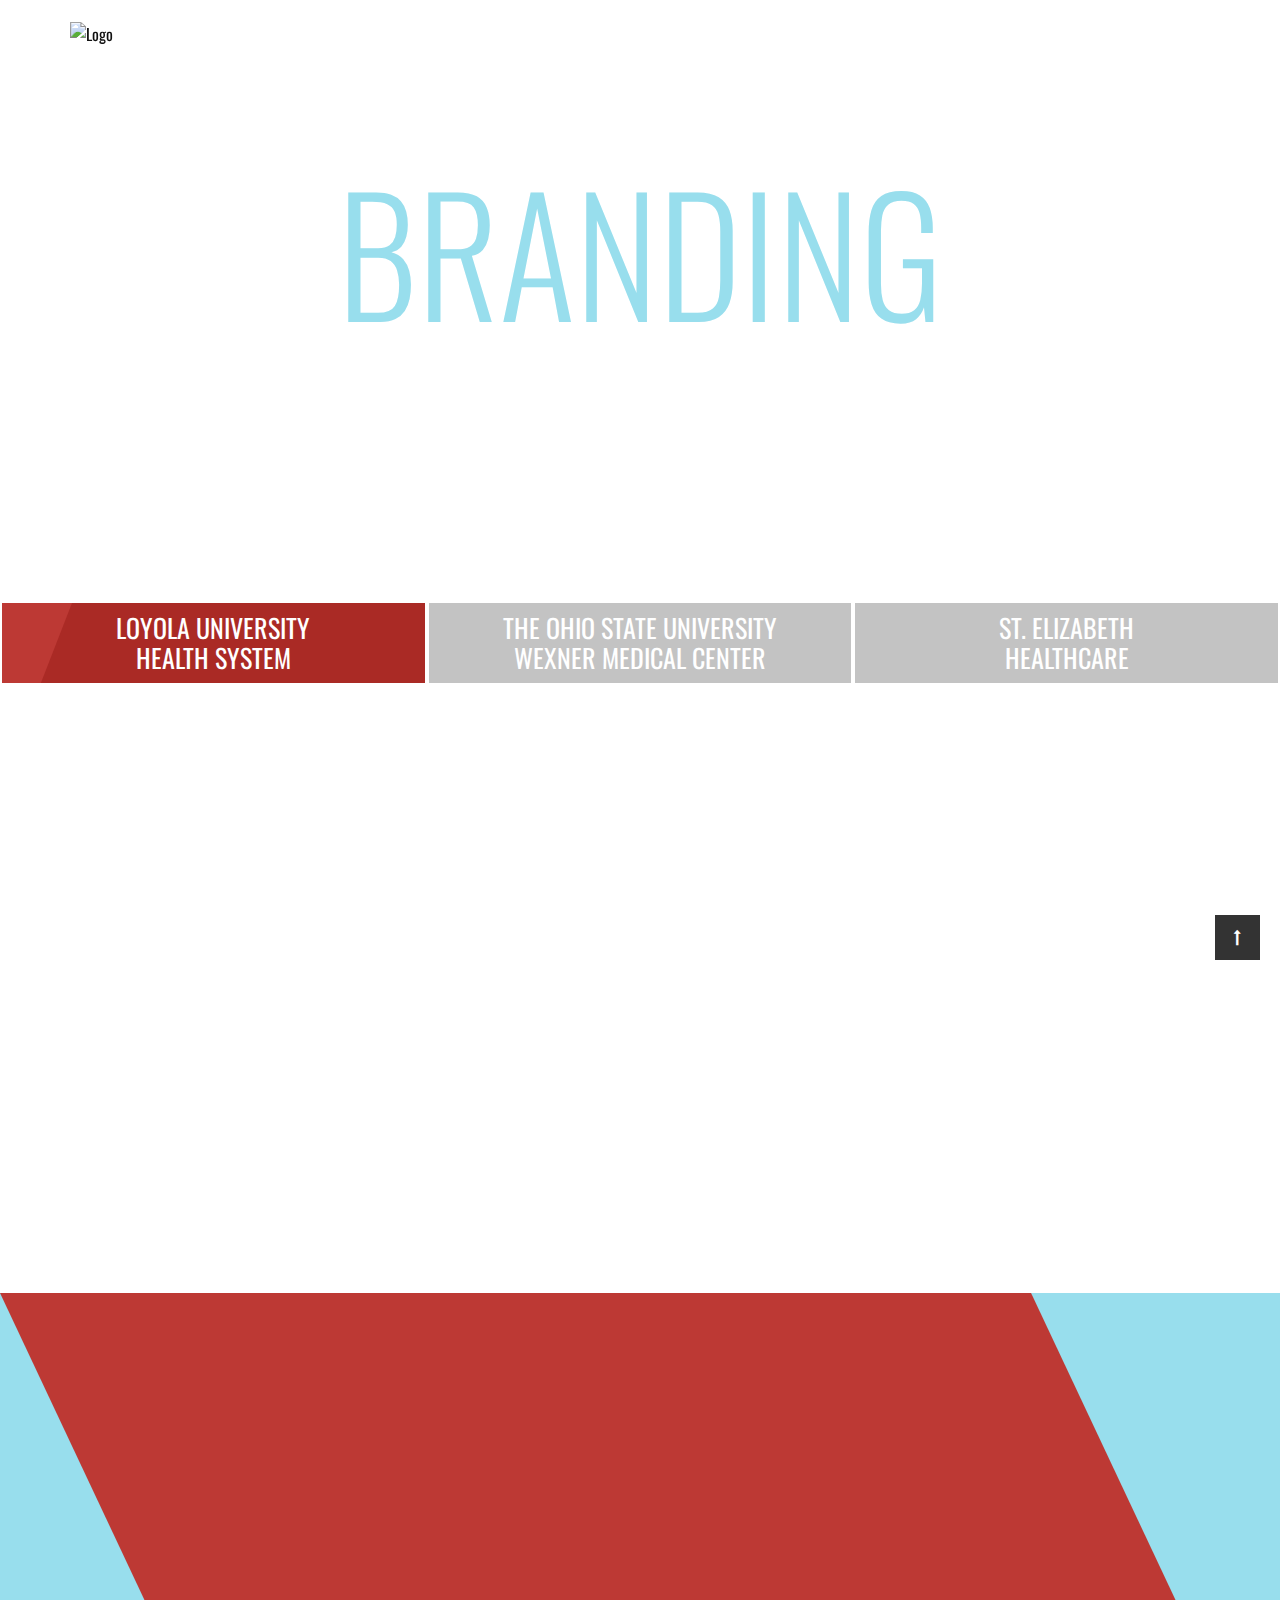
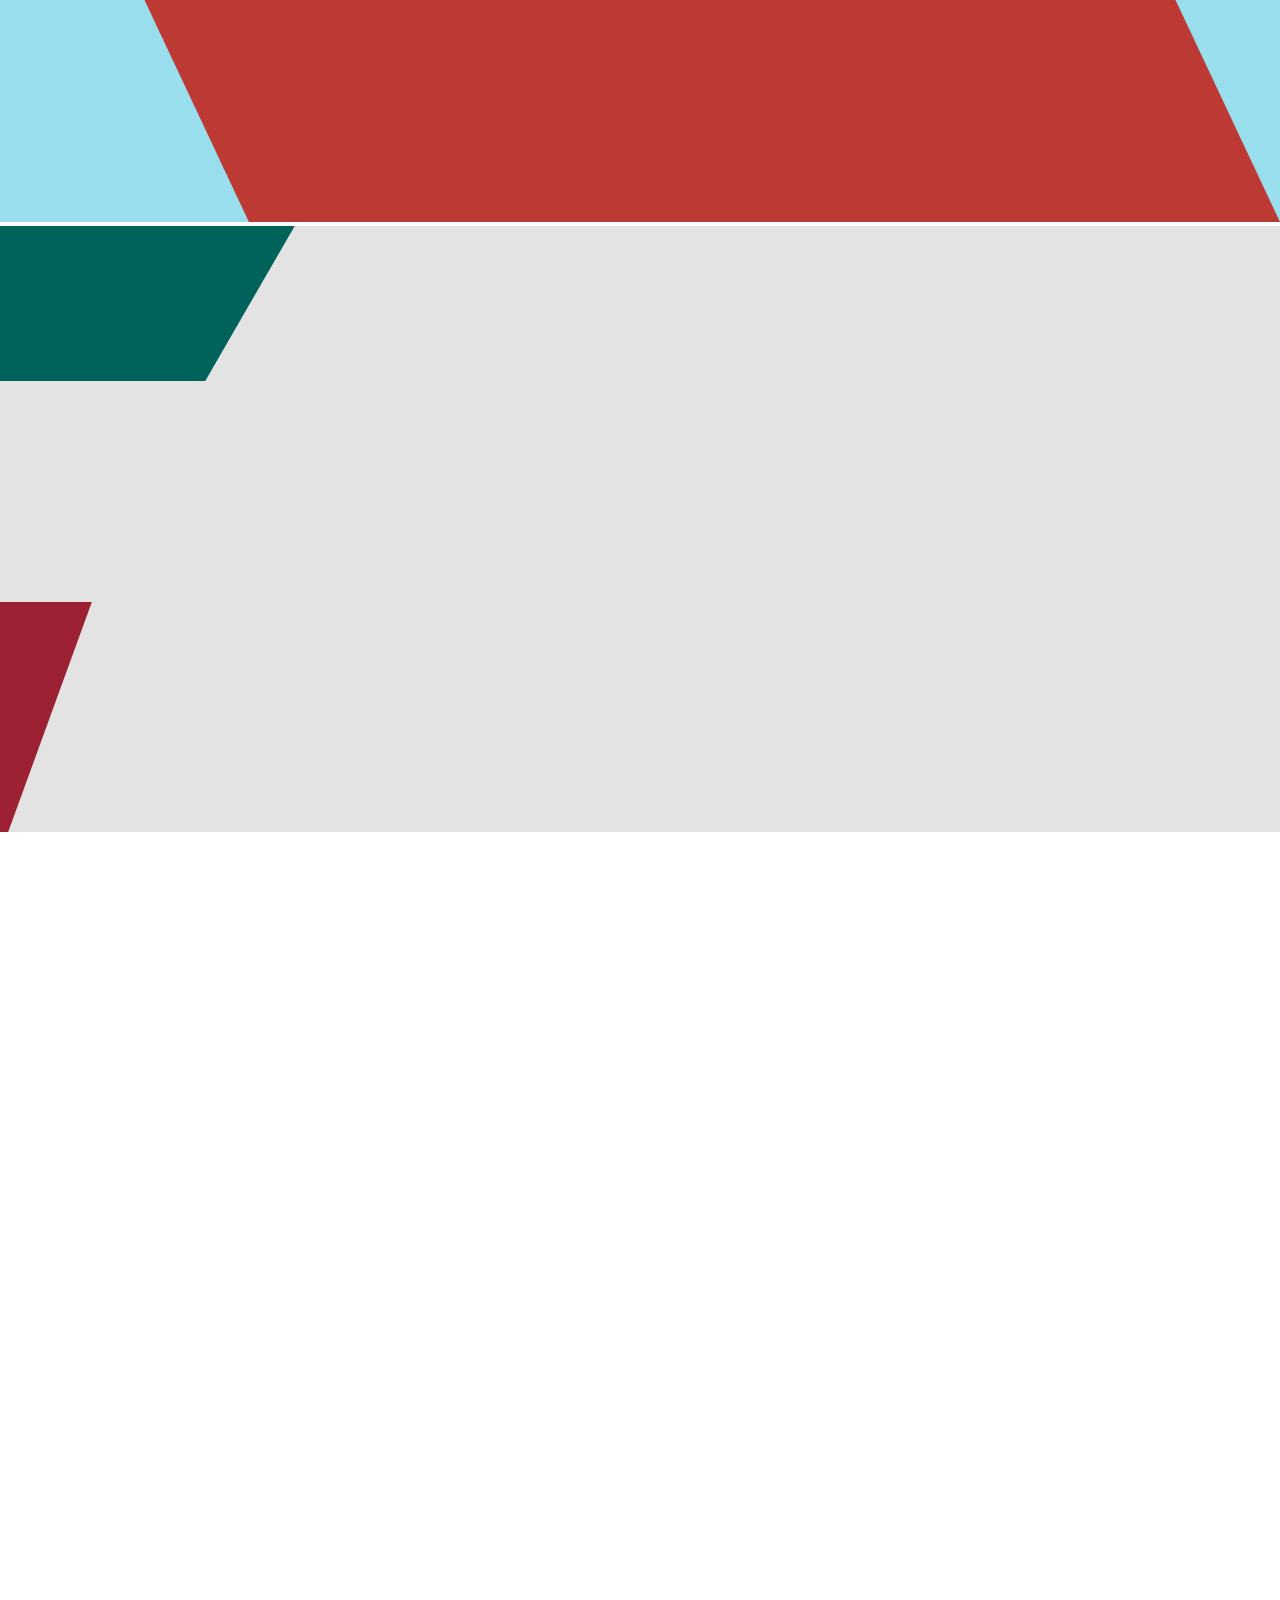
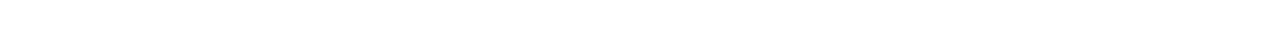
==== commit 21cc865d: "Add files via upload" ====
--- a/branding.html
+++ b/branding.html
@@ -41,7 +41,7 @@
 
                             <ul class="slimmenu">
                                 <li><a href="index.html#stratos-methodology">Stratos Methodology</a></li>
-                                <li><a id="branding" href="index.html#techniques">Branding</a></li>
+                                <li><a id="branding" href="index.html#techniques" onclick="test()">Branding</a></li>
                                 <li><a id="campaign" href="index.html#techniques">Integrated Campaigns</a></li>
                                 <li><a id="social" href="index.html#techniques">Social Media</a></li>
                                 <li><a class="scroll-link" data-id="contactus" href="#contactus">Contact Us</a></li>
@@ -85,9 +85,8 @@
                                     <h2><span>Loyola University</span> <br>Health System</h2>
                                 </div>
                                 <div class="case-tab-contain color-white">
-                                    <h3>To reinvigorate a great healthcare brand with physicians, employees and the public.</h3>
-                                    <p>An established brand with a rich legacy, Loyola University Health Systems was finding it difficult to stand out among the fifteen major health systems and four academic medical centers in the Chicago area. And they
-                                        had a morale problem.</p>
+                                    <h3>Reinvigorate a great healthcare brand with physicians, employees and the public.</h3>
+                                    <p>An established brand with a rich legacy, Loyola University Health System was finding it difficult to stand out among the 15 major health systems and four academic medical centers in the Chicago area. And they had a morale problem.</p>
                                 </div>
                             </div>
 
@@ -129,12 +128,12 @@
                         <h2 class="wow fadeInUp"><span>Result</span></h2>
                         <h4 class="wow fadeInUp">The Lift in Public Results</h4>
                         <ul class="wow fadeInUp">
-                            <li>Digital conversions Up 729%</li>
-                            <li>Social Media Engagement Up 228%</li>
+                            <li>Digital conversions up 729%</li>
+                            <li>Social media engagement up 228%</li>
                         </ul>
                         <h4 class="wow fadeInUp">The Lift in Internal Results</h4>
-                        <p class="wow fadeInUp"><em>“THE MOST successful associate rollout in more than 10 years”</em> <br>- Senior Leadership</p>
-                        <p class="wow fadeInUp">“I love the new Loyola! You and your team really knocked this out of the park.” <br>- Transplant Doctor, Clinical Leadership Team Member.</p>
+                        <p class="wow fadeInUp"><em>“THE MOST successful associate rollout in more than 10 years.”</em> <br>Senior Leadership</p>
+                        <p class="wow fadeInUp">“I love the new Loyola! You and your team really knocked this out of the park.” <br>Transplant Doctor, Clinical Leadership Team Member</p>
                     </div>
                 </div>
             </div>
@@ -180,13 +179,13 @@
 
         <!-- Solution Blurb -->
         <section class="solution-blurd sections">
-            <div class="container custom">
+            <div class="container">
                 <div class="row">
 
                     <!-- <div class="col-sm-3 img wow fadeInLeft"><img src="images/branding.jpg" alt="Image"></div> -->
 
                     <div class="col-sm-9 text-box wow fadeInRight">
-                        <h3><strong>INTERNAL CAMPAIGN</strong> Body + Soul messages were placed in common areas and employee spaces throughout the hospital buildings and ambulatory care centers</h3>
+                        <h3><strong>INTERNAL CAMPAIGN</strong> Body + Soul messages were placed in common areas and employee spaces throughout the hospital buildings and ambulatory care centers.</h3>
                     </div>
 
                 </div>
@@ -235,7 +234,7 @@
                     </div>
 
                     <div class="col-xs-12 phone-number wow fadeInDown">
-                        <p class="wow">OR CALL <a href="tel:5134218840">513.421.8840</a></p>
+                        <p class="wow">OR CALL <a href="tel:5134218840">513-421-8840</a></p>
                     </div>
 
                 </div>
@@ -249,8 +248,8 @@
                         <ul>
                             <li class="wow fadeInLeft">
                                 HEADQUARTERS<br>
-                                <strong>CINCINNATI</strong><br> 720 East Pete Rose Way<br> Cincinnati, OH 45202 <br>
-                                <a href="tel:5134218840">513.421.8840</a>
+                                <strong>CINCINNATI</strong><br> 720 E. Pete Rose Way<br> Cincinnati, OH 45202 <br>
+                                <a href="tel:5134218840">513-421-8840</a>
                             </li>
                             <li class="wow fadeInRight">FIELD OFFICE<br>
                                 <strong>COLUMBUS</strong><br> 580 North 4th Street, Ste. 660<br> Columbus, OH 43215<br>
@@ -300,6 +299,24 @@
         }
     </script>
 
+    <script>
+        //Stores a variable to use to change the active item in the Techniques that Lift section
+        $("#branding").click(function () {
+            var getInput = "branding";
+            localStorage.setItem("storageName", getInput);
+        });
+
+        $("#campaign").click(function () {
+            var getInput = "campaign";
+            localStorage.setItem("storageName", getInput);
+        });
+
+        $("#social").click(function () {
+            var getInput = "social";
+            localStorage.setItem("storageName", getInput);
+        });
+    </script>
+
 </body>
 
 </html>--- a/css/style.css
+++ b/css/style.css
@@ -1,1698 +1,2065 @@
-/* Google fonts */
-@import url('https://fonts.googleapis.com/css?family=Oswald:300,400,500,600');
-/*	font-family: 'Oswald', sans-serif;     */
-
-/* Import CSS */
-@import 'bootstrap.min.css';
-@import 'base.css';
-@import 'font-awesome.css';
-@import 'slimmenu.min.css';
-@import 'wow_animate.css';
-/* Scrolling CSS */
-@import 'scrolling/main.css';
-
-/* Font Kit Generate */
-/* Light Fonts */
-@font-face {
-    font-family: 'helvetica_lightregular';
-    src: url('../fonts/helvetica/helvetica-light-webfont.eot');
-    src: url('../fonts/helvetica/helvetica-light-webfont.eot?#iefix') format('embedded-opentype'),
-         url('../fonts/helvetica/helvetica-light-webfont.woff2') format('woff2'),
-         url('../fonts/helvetica/helvetica-light-webfont.woff') format('woff'),
-         url('../fonts/helvetica/helvetica-light-webfont.ttf') format('truetype'),
-         url('../fonts/helvetica/helvetica-light-webfont.svg#helvetica_lightregular') format('svg');
-    font-weight: normal;
-    font-style: normal;
-}
-/* Regular Fonts */
-@font-face {
-    font-family: 'helveticaregular';
-    src: url('../fonts/helvetica/helvetica-webfont.eot');
-    src: url('../fonts/helvetica/helvetica-webfont.eot?#iefix') format('embedded-opentype'),
-         url('../fonts/helvetica/helvetica-webfont.woff2') format('woff2'),
-         url('../fonts/helvetica/helvetica-webfont.woff') format('woff'),
-         url('../fonts/helvetica/helvetica-webfont.ttf') format('truetype'),
-         url('../fonts/helvetica/helvetica-webfont.svg#helveticaregular') format('svg');
-    font-weight: normal;
-    font-style: normal;
-}
-/* Bold Fonts */
-@font-face {
-    font-family: 'helveticabold';
-    src: url('../fonts/helvetica/helvetica-bold-webfont.eot');
-    src: url('../fonts/helvetica/helvetica-bold-webfont.eot?#iefix') format('embedded-opentype'),
-         url('../fonts/helvetica/helvetica-bold-webfont.woff2') format('woff2'),
-         url('../fonts/helvetica/helvetica-bold-webfont.woff') format('woff'),
-         url('../fonts/helvetica/helvetica-bold-webfont.ttf') format('truetype'),
-         url('../fonts/helvetica/helvetica-bold-webfont.svg#helveticabold') format('svg');
-    font-weight: normal;
-    font-style: normal;
-}
-
-/* CSS Document */
-/*********************************************************************************************
-CSS, HTML and Design Files are all Copyright 2017-2018.
-And God said "Let there be code..."
-**********************************************************************************************/
-/* Reset */
-html, body, div, span, applet, object, iframe, h1, h2, h3, h4, h5, h6, p, blockquote, pre, a, abbr, acronym, address, big, cite, code, del, dfn, em, img, ins, kbd, q, s, samp, small, strike, strong, sub, sup, tt, var, b, u, i, center, dl, dt, dd, ol, ul, li, fieldset, form, label, legend, /*table,*/ caption, article, aside, canvas, details, embed, figure, figcaption, footer, header, hgroup, menu, nav, output, ruby, section, summary, time, mark, audio, video {margin: 0;padding: 0;border: 0;font-size: 100%;font: inherit;vertical-align: baseline;}
-article, aside, details, figcaption, figure, footer, header, hgroup, menu, nav, section {display: block;}
-ol, ul, li {list-style: inside;}
-ol li {list-style: inside decimal;}
-blockquote, q {quotes: none; }
-blockquote:before, blockquote:after,
-q:before, q:after {content: '';content: none; }
-/* ~~~~~~~~~~~~~~~~~~~~~~~~~~~~~~~ Text Box  ~~~~~~~~~~~~~~~~~~~~~~~~~~~~~~~  */
-input[type="text"],
-input[type="email"],
-input[type="tel"],
-input[type="number"],
-input[type="password"],
-input[type="date"],
-select {
-	font-family: 'helvetica_lightregular';
-	font-weight: normal;
-	font-style: normal;
-    width: 100%;
-    padding: 15px;
-    margin: 5px 0;
-	color: #7b7b7b;
-    border: 1px solid #d4d4d4;
-    font-weight: 400;
-	background-color: #ffffff;
-	color: #111111;
-    border-radius: 0 !important;
-}
-input[type="text"]:focus,
-input[type="email"]:focus,
-input[type="tel"]:focus,
-input[type="number"]:focus,
-input[type="password"]:focus,
-input[type="date"]:focus,
-textarea:focus {
-    border-color: #111111;
-}
-textarea {
-	border: 1px solid #d4d4d4;
-	padding: 10px;
-    margin: 5px 0;
-    width: 100%;
-	color: #111111;
-    border-radius: 0 !important;
-}
-/* ~~~~~~~~~~~~~~~~~~~~~~~~~~~~~~~ Text Box  ~~~~~~~~~~~~~~~~~~~~~~~~~~~~~~~  */
-::-moz-selection { background: #111111; color: #fff; }
-/* ~~~~~~~~~~~~~~~~~~~~~~~~~~~~~~~ Button  ~~~~~~~~~~~~~~~~~~~~~~~~~~~~~~~  */
-.btn {
-    padding: 0;
-    margin: 0;
-    white-space: inherit;
-}
-.btn-link a ,
-.btn.link a {
-	font-family: 'Oswald', sans-serif;
-	font-weight: 700;
-    display: inline-block;
-    font-size: 16px;
-	text-transform: uppercase;
-}
-.btn a,
-input[type="submit"] {
-	font-family: 'helveticabold';
-	font-weight: normal;
-	font-style: normal;
-    cursor: pointer;
-    display: inline-block;
-    padding: 12px 40px;
-    font-size: 14px;
-    color: #ffffff;
-	background: #75c3d4;
-	text-transform: uppercase;
-	
-    -webkit-border-radius: 0px;
-       -moz-border-radius: 0px;
-		    border-radius: 0px;
-	
-	-webkit-appearance: none;
-       -moz-appearance: none;
-}
-.btn a:hover,
-input[type="submit"]:hover {
-    background: #333333;
-    color: #ffffff !important;
-    -webkit-border-radius: 0px;
-    -moz-border-radius: 0px;
-    border-radius: 0px;
-}
-a,
-.btn a,
-.btn a:hover,
-input[type="submit"],
-input[type="submit"]:hover{
-	-webkit-transition: all 0.5s ease-in-out;
-    -moz-transition: all 0.5s ease-in-out;
-    -o-transition: all 0.5s ease-in-out;
-    transition: all 0.5s ease-in-out;
-}
-/* ~~~~~~~~~~~~~~~~~~~~~~~~~~~~~~~ Button  ~~~~~~~~~~~~~~~~~~~~~~~~~~~~~~~  */
-/* Typography */
-p {
-	font-family: 'helveticaregular';
-	font-weight: normal;
-    font-style: normal;
-    font-size: 16px;
-    line-height: 24px;
-	color: #333333;
-    padding: 10px 0;
-}
-h1, h2, h3, h4, h5, h6 {
-    font-stretch: normal;
-	color: #98deed;
-	text-transform: uppercase;
-	font-family: 'Oswald', sans-serif; 
-	font-weight: 300;
-}
-h1 span, h2 span, h3 span, h4 span {
-    font-stretch: normal;
-	font-weight: 400;
-}
-
-h1{
-	font-size: 72px;
-	line-height: 72px;
-	padding:10px 0;
-}
-h2{
-	font-size: 36px;
-	line-height: 45px;
-	padding:10px 0;
-}
-h3{
-	font-size: 24px;
-	line-height: 28px;
-	padding:10px 0;
-}
-h4{
-	font-size: 20px;
-	line-height: 30px;
-	padding:10px 0;
-}
-h5{
-	font-size: 24px;
-	line-height: 30px;
-	padding:10px 0;
-}
-
-@media(max-width:991px) {
-	h1 {
-		font-size: 50px;
-		line-height: 55px;
-	}
-}
-@media(max-width:767px) {
-	h1{
-		font-size: 40px;
-		line-height: 45px;
-	}
-    h2 {
-		font-size: 25px;
-		line-height: 35px;
-	}
-	p{
-		font-size: 16px;
-		line-height: 26px;
-	}
-}
-a {
-    -webkit-transition: color 0.1s linear, border 0.1s linear, opacity 0.1s linear, background-color 0.1s linear;
-    -moz-transition: color 0.1s linear, border 0.1s linear, opacity 0.1s linear, background-color 0.1s linear;
-    -ms-transition: color 0.1s linear, border 0.1s linear, opacity 0.1s linear, background-color 0.1s linear;
-    -o-transition: color 0.1s linear, border 0.1s linear, opacity 0.1s linear, background-color 0.1s linear;
-    transition: color 0.1s linear, border 0.1s linear, opacity 0.1s linear, background-color 0.1s linear;
-}
-a{text-decoration: none; color: #111111;}
-a:focus,a:hover {text-decoration: none; outline: none;}
-/* Images  */
-img {max-width: 100%; -moz-box-sizing: border-box; -ms-box-sizing: border-box; -o-box-sizing: border-box; -webkit-box-sizing: border-box; box-sizing: border-box; vertical-align: middle; height: auto;}
-/* 01 - General & Basic Styles */
-body {
-	font-family: 'Oswald', sans-serif;
-	font-weight: 400;
-    background: #fff;
-    color: #333333;
-    font-size: 16px;
-    overflow-x: hidden;
-}
-b,
-strong {
-	font-weight: 700;
-}
-ul li {
-	font-family: 'helveticaregular';
-	font-weight: normal;
-	font-style: normal;
-}
-.sections{
-	padding-top: 50px;
-	padding-bottom: 50px;
-}
-@media(max-width:767px){
-	.sections{
-		padding-top: 30px;
-		padding-bottom: 30px;
-	}
-}
-/* Go Top CSS */
-.go-up {
-	background: #333333;
-	bottom: 5px;
-	color: #fff;
-	cursor: pointer;
-	font-size: 14px;
-	width: 45px;
-	height: 45px;
-	line-height: 40px;
-	position: fixed;
-	right: 20px;
-	bottom:-60px;
-	text-align: center;
-	z-index: 9999;
-	transition: all 0.5s ease-in-out;
-	border-radius: 0px;
-}
-.go-up {
-	font-size: 16px;
-	line-height: 42px;
-}	
-.go-up:hover {
-	transition:all 0.3s ease-in-out;
-	background-color: #bd3934;
-}
-/*~~~~~~~~~~~~~~~~~~~~~~~~~~~~~~~~~~~~~~~~~~~~~~~~~~~~~~~~~~~~~~~~~~~~~~~~~~~~~~~~~~~~~~~~~~~~~~~~~~~~~~~
-									Normal CSS
-~~~~~~~~~~~~~~~~~~~~~~~~~~~~~~~~~~~~~~~~~~~~~~~~~~~~~~~~~~~~~~~~~~~~~~~~~~~~~~~~~~~~~~~~~~~~~~~~~~~~~~ */
-
-.greenbg     {  background: #3db76d;  }
-.darkbg      {  background: #333333;  }
-.graybg      {  background: #f5f5f5;  }
-.lightgray   {  background: #f3f3f3;  }
-.cyancolor   {  background: #1d8ec2;  }
-
-.color-white p,
-.color-white h1, .color-white h2, .color-white h3, .color-white h4, .color-white h5,
-.color-white {  color: #ffffff;       }
-#mainNav .container .row{
-	position: relative;
-}
-#mainNav {
-	color: #fff;
-}
-.top-header {
-	background: #000000;
-}
-#mainNav.affix {
-	background: #ffffff;
-}
-.logo a{
-	padding: 20px 15px;
-	height: inherit;
-	display: inline-block;
-	top:0;
-	max-width: 300px;
-}
-nav.navbar-default .navbar-nav li a{
-	padding: 10px;
-	color: #fff;
-}
-.navbar-collapse.collapse {
-	height: auto;
-}
-#mainNav .nav.navbar-nav.navbar-right {
-	margin: 0;
-}
-.navbar-default{
-	border: none;
-}
-.navbar-default .navbar-nav > li > a:focus{
-	color: inherit;
-}
-.navbar-default .navbar-nav li a:hover,
-.navbar-default .navbar-nav .active a,
-.navbar-default .navbar-nav .active a:focus,
-.navbar-default .navbar-nav .active a:hover,
-nav.navbar-default .navbar-nav li a:hover{
-	color: #cf2327;
-	background: none;
-}
-#mainNav.navbar-default .navbar-toggle{
-	border: none;
-}
-#mainNav.navbar-default .navbar-toggle:hover,
-#mainNav.navbar-default .navbar-toggle:focus {
-	background: none;
-}
-#mainNav .navbar-toggle .icon-bar {
-    border-radius: 0;
-    height: 3px;
-    width: 30px;
-	background: #fff;
-	margin-top: 3px;
-}
-.main-menu {
-	padding-top: 35px;
-}
-ul.slimmenu li.active span.sub-toggle i,
-ul.slimmenu li.active a {
-	color: #76c4d5;
-}
-ul.slimmenu li.active ul li a{
-	color: #ffffff;
-}
-.main-menu ul li a {
-	font-family: 'Oswald', sans-serif;
-	font-weight: 400;
-	color: #bd3934;
-	text-transform: uppercase;
-	font-size: 16px;
-	line-height: 24px;
-}
-.main-menu ul li ul {
-	width: 230px;
-}
-.main-menu ul li ul li {
-	display: block;
-}
-.main-menu ul li ul li a {
-	line-height: 24px;
-	background: #3db76d;
-}
-.main-menu ul li ul li.active a,
-.main-menu ul li ul li a:hover {
-	background: #333333;
-}
-.main-menu ul li span.sub-toggle {
-	right: -16px;
-}
-.main-menu ul li span.sub-toggle i {
-	color: #ffffff;	
-}
-.affix .logo a {
-	padding-top: 10px;
-	padding-bottom: 10px;
-}
-.affix .main-menu {
-	padding-top: 12px;
-}
-.affix .logo a ,
-.logo a ,
-.affix .main-menu ,
-.main-menu 
-{
-	-webkit-transition: all 0.5s ease-in-out;
-       -moz-transition: all 0.5s ease-in-out;
-         -o-transition: all 0.5s ease-in-out;
-            transition: all 0.5s ease-in-out;
-}
-
-
-
-
-
-.slimmenu li:hover a{
-	color: #64b2c3;
-}
-ul.slimmenu li .sub-toggle > i{
-	color: #3db76d;
-}
-ul.slimmenu li.active .sub-toggle > i{
-	color: #ffffff;
-}
-ul.slimmenu li.has-submenu:hover i{
-	color: #3db76d !important;
-}
-
-.main-menu ul li.has-submenu ul li a{
-	color: #ffffff !important;
-}
-@media(max-width: 1200px){
-	/* Header */
-	.main-menu ul li a {
-		padding: 10px 14px;
-	}
-	.main-menu ul li span.sub-toggle {
-		right: -20px;
-	}
-}
-
-@media(max-width: 991px){
-	ul.slimmenu li.active span.sub-toggle i,
-	ul.slimmenu li.active a {
-		color: #000000;
-	}
-	.main-menu .slimmenu {
-		position: absolute;
-		left: 0;
-		right: 0;
-		z-index: 500;
-		background: #ffffff;
-	}
-	.main-menu .slimmenu li a {
-		border-bottom: 1px solid #eeeeee;
-	}
-	.main-menu ul li span.sub-toggle {
-		right: 0;
-	}
-	.main-menu ul li span.sub-toggle i {
-		font-size: 24px;
-	}
-	.main-menu ul li ul {
-		width: 100%;
-	}
-	.main-menu .slimmenu li ul li a {
-		background: #333333;
-		border-bottom-color: #454444;
-	}
-	.main-menu ul li ul li a:hover {
-		background: #8ea820;
-	}	
-	.main-menu {
-		padding-top: 25px;
-	}
-}
-@media(max-width: 767px){
-	.logo a {
-		padding: 10px 15px;
-	}
-	.main-menu {
-		padding-top: 15px;
-	}
-	.affix .main-menu {
-		padding-top: 15px;
-	}
-	.affix .logo a {
-		max-width: 280px;
-	}
-	
-}
-
-/* Inner Page Nemu Change Color */
-header.innner-menu .main-menu ul li a {
-	color: #ffffff;
-}
-header.innner-menu ul.slimmenu li.active span.sub-toggle i,
-header.innner-menu ul.slimmenu li.active a {
-	color: #a3d8e3;
-}
-
-header.innner-menu #mainNav.affix {
-	background: #bd3934;
-}
-/* End Inner Page Nemu */
-
-.mar-btm-4 {
-	margin-bottom: 4px;
-}
-
-.hero-banner {
-	position: relative;
-}
-.hero-banner h1 {
-	padding-top: 250px;
-	padding-left: 440px;
-}
-.banner-height {
-	min-height: 700px;
-}
-.banner-height .down-arrow {
-	position: absolute;
-	bottom: -24px;
-	left: 0;
-	right: 0;
-	text-align: center;
-	margin: 0 auto;
-	z-index: 10;
-}
-#svg_airplane {
-	position: absolute;
-	top: 25%;
-	width: 50%;
-	overflow: visible;
-	    -ms-transform: rotate(-15deg); /* IE 9 */
-    -webkit-transform: rotate(-15deg); /* Chrome, Safari, Opera */
-    transform: rotate(-15deg);
-}
-
-.girl-image {
-	position: absolute;
-	bottom:0;
-	left:0;
-	right: 0;
-	max-width: 1140px;
-	width: 100%;
-	margin: 0 auto;
-	display: block;
-}
-
-
-#Elevate {
-	padding-top: 80px;
-}
-
-.life-tab {
-	position: relative;
-	padding-left: 50px;
-}
-
-.life-title {
-	font-size: 160px;
-	line-height: 145px;
-	color: #ffffff;
-	letter-spacing: -5px;
-	position: absolute;
-	left: 40px;
-	top: 0;
-	padding: 0;
-	margin: 0;
-}
-
-#exTab2 .nav-tabs li {
-	float: none;
-	display: block;
-	background: none;
-	opacity: 0.5;
-	font-family: 'Oswald', sans-serif;
-	font-weight: 300;
-}
-#exTab2 .nav-tabs li.active {
-	opacity: 1;
-}
-#exTab2 .nav-tabs li a {
-	background: none;
-	border: none;
-	font-family: 'Oswald', sans-serif;
-	font-weight: 300;
-	font-size: 40px;
-	line-height: 50px;
-	color: #ffffff;
-	text-transform: uppercase;
-	padding: 0;
-}
-#exTab2 .nav.nav-tabs {
-	padding-left: 240px;	
-	border: none;
-}
-#exTab2 .tab-content {
-	padding-top: 30px;
-	border: none;
-}
-
-#exTab2 .tab-content p {
-	font-family: 'helvetica_lightregular';
-	font-weight: normal;
-	font-style: normal;
-	font-size: 30px;
-	line-height: 40px;
-}
-#exTab2 .tab-content p span {
-	font-family: 'helveticabold';
-	font-weight: normal;
-	font-style: normal;
-}
-.stratos-methodology {
-	position: relative;
-	overflow: hidden;
-	padding-top: 80px;
-	padding-bottom: 80px;
-}
-.overlay-dark {
-	position: absolute;
-	left: 0;
-	top: 0;
-	z-index: 5;
-	width: 100%;
-	content: ' ';
-	text-align: center;
-	margin: 0 auto;
-	height: 100%;
-}
-.overlay-dark img {
-	width: 100%;
-}
-.stratos-methodology h3 {
-	padding-bottom: 0;
-}
-.stratos-methodology h2 {
-	font-size: 72px;
-	line-height: 72px;
-	color: #98deed;
-	font-weight: 300;
-}
-.stratos-methodology p {
-	margin: 0 auto;
-	max-width: 700px;
-	width: 100%;
-	font-size: 18px;
-	line-height: 26px;
-
-}
-.cotainbox {
-	margin: 0 auto;
-	max-width: 800px;
-	width: 100%;
-}
-.stratos-methodology .container {
-	position: relative;
-	z-index: 10;
-}
-.stratos-methodology ul {
-	margin-top: 15px;
-	margin-bottom: 15px;
-}
-.stratos-methodology ul li {
-	font-family: 'helveticabold';
-	font-weight: normal;
-	font-style: normal;
-	text-transform: uppercase;
-	font-size: 24px;
-	line-height: 25px;
-	color: #98deed;
-	display: block;
-	padding-bottom: 5px;
-}
-.stratos-methodology hr {
-	max-width: 100px;
-	margin: 10px auto;
-}
-.stratos-methodology p strong {
-	max-width: 300px;
-	margin: 0 auto;
-	display: block;
-}
-.techniques {
-	padding-top: 60px;
-}
-.techniques h3 {
-	font-size: 36px;
-	line-height: 45px;
-	padding-bottom: 15px;
-	color: #c43c32;
-	text-align: center;
-}
-.techniques p {
-	font-size: 18px;
-	line-height: 26px;
-}
-.techniques h2 {
-	font-size: 50px;
-	line-height: 55px;
-	min-height: 130px;
-}
-.techniques .btn-link a {
-	color: #ffffff;
-	font-size: 18px;
-}
-.techniques .btn-link {
-	display: none;
-}
-.techniques ul li.active .btn-link{
-	display: block;
-}
-.techniques .btn-link a:hover {
-	color: #bd3934;
-}
-.techniques .btn-link ,
-.techniques h2 {
-	text-align: center;
-}
-.techniques .col-sm-12 {
-	position: relative;
-	padding-bottom: 300px;
-}
-.brand-contain {
-	min-height: 460px;
-}
-.techniques .col-sm-12.active {
-	opacity: 1 !important;
-}
-.techniques .active .image-box {
-	height: 250px;
-	overflow: hidden;
-}
-.image-box {
-	height: 50px;
-	display: block;
-	overflow: hidden;
-	width:100%;
-	position: absolute;
-	left: 0;
-	right: 0;
-	bottom: 0;
-}
-.image-box  img{
-	width:100%;
-	height: 100%;
-	object-fit: cover;
-}
-
-
-.techniques .active ,
-.techniques .active .image-box,
-.techniques .image-box  {
-	-webkit-transition: all 0.5s ease-in-out;
-       -moz-transition: all 0.5s ease-in-out;
-         -o-transition: all 0.5s ease-in-out;
-            transition: all 0.5s ease-in-out;
-}
-.contact-section h3 {
-	font-size: 16px;
-	line-height: 24px;
-	padding-bottom: 40px;
-	padding-top: 0;
-}
-.contact-form .col-sm-12,
-.contact-form .col-sm-6 {
-	padding-left: 10px;
-	padding-right: 10px;
-	padding-bottom: 10px;
-}
-.contact-form input[type="text"],
-.contact-form input[type="email"],
-.contact-form input[type="tel"] {
-	font-weight: 300;
-	color: #666666;
-	border: none;
-}
-.contact-form input[type="submit"] {
-	width: 100%;
-	padding: 15px;
-}
-.phone-number {
-	text-align: center;
-	padding-top: 30px;
-	padding-bottom: 20px;
-}
-.phone-number a {
-	font-size: 36px;
-	line-height: 45px;
-	text-align: center;
-	font-weight: 300;
-	color: #ffffff;
-}
-.phone-number a:hover {
-	color: #75c3d4;
-}
-.footer-address ul {
-	text-align: center;
-	padding: 40px 0;
-}
-.footer-address ul li {
-	display: inline-block;
-	vertical-align: top;
-	padding: 10px 20px;
-	text-align: center;
-	font-weight: 400;
-	color: #776e63;
-	line-height: 26px;
-}
-.footer-address ul li a {
-	color: #776e63;
-}
-.footer-address ul li a:hover {
-	color: #9d2135;
-}
-#example ul{
-	transform: translateZ(0px) translateX(0px) !important;
-	height: auto !important;
-}
-
-
-/* ------------------------------- Responsive CSS ------------------------------- */
-
-@media(max-width: 1200px){
-	.overlay-dark img {
-		max-width: 120%;
-		width: 120%;
-	}
-	.stratos-methodology h2 {
-		font-size: 60px;
-		line-height: 60px;
-	}
-	.stratos-methodology {
-		padding-top: 40px;
-		padding-bottom: 40px;
-	}
-	.stratos-methodology p {
-		font-size: 16px;
-		line-height: 24px;
-		max-width: 600px;
-	}
-	.stratos-methodology ul {
-		max-width: 600px;
-		margin: 0 auto;
-		width: 100%;
-	}
-	.stratos-methodology ul li {
-		font-size: 18px;
-		line-height: 26px;
-	}
-	.techniques p {
-		font-size: 16px;
-		line-height: 24px;
-	}
-}
-@media(max-width: 1100px){  }
-@media(max-width: 991px){
-	/* Banner */
-	.banner-height {
-		min-height: 500px;
-	}
-	.girl-image img{
-		max-width: 400px;
-	}
-	#svg_airplane {
-		width: 40%;
-		top: 200px;
-	}
-	.hero-banner h1 {
-		padding-left: 330px;
-   		padding-top: 180px;
-	}
-	.life-title {
-		font-size: 100px;
-		line-height: 100px;
-	}
-	.life-tab {
-		padding-left: 15px;
-	}
-	#exTab2 .nav.nav-tabs {
-		padding-left: 170px;
-	}
-	#exTab2 .nav-tabs li a {
-		font-size: 30px;
-		line-height: 38px;
-	}
-	#exTab2 .tab-content {
-		padding-top: 10px;
-	}
-	#exTab2 .tab-content p {
-		font-size: 24px;
-		line-height: 32px;
-	}
-	
-	.overlay-dark img {
-		display: none;
-	}
-	.overlay-dark {
-		opacity: 0.8;
-		background: rgba(189,56,52,1);
-		background: -moz-linear-gradient(-45deg, rgba(189,56,52,1) 0%, rgba(189,56,52,1) 41%, rgba(118,168,211,1) 100%);
-		background: -webkit-gradient(left top, right bottom, color-stop(0%, rgba(189,56,52,1)), color-stop(41%, rgba(189,56,52,1)), color-stop(100%, rgba(118,168,211,1)));
-		background: -webkit-linear-gradient(-45deg, rgba(189,56,52,1) 0%, rgba(189,56,52,1) 41%, rgba(118,168,211,1) 100%);
-		background: -o-linear-gradient(-45deg, rgba(189,56,52,1) 0%, rgba(189,56,52,1) 41%, rgba(118,168,211,1) 100%);
-		background: -ms-linear-gradient(-45deg, rgba(189,56,52,1) 0%, rgba(189,56,52,1) 41%, rgba(118,168,211,1) 100%);
-		background: linear-gradient(135deg, rgba(189,56,52,1) 0%, rgba(189,56,52,1) 41%, rgba(118,168,211,1) 100%);
-	}
-	.image-box {
-		height: 50px;
-	}
-	.techniques .active .image-box {
-		height: 150px;
-	}
-	.techniques .col-sm-12 {
-		padding-bottom: 160px;
-	}
-	.techniques h2 {
-		font-size: 40px;
-		line-height: 45px;
-	}
-	.techniques .btn-link {
-		display: block;
-	}
-	.brand-contain {
-		min-height: 530px;
-	}
-}
-@media(max-width: 767px){
-	/* Banner */
-	.banner-height {
-		min-height: 400px;
-	}
-	.hero-banner h1 {
-		padding-left: 45%;
-   		padding-top: 160px;
-		text-align: left;
-	}
-	.hero-banner h1 img {
-		max-width: 200px;
-		width: 100%;
-	}
-	.girl-image img{
-		max-width: 350px;
-		padding-left: 50px;
-	}
-	#svg_airplane {
-		top: 150px;
-	}
-	
-	.life-title {
-		top: 20px;
-	}
-	.life-tab {
-		padding-top: 20px;
-	}
-	#Elevate {
-		padding-top: 50px;
-	}
-	.stratos-methodology h2 {
-		font-size: 40px;
-		line-height: 45px;
-	}
-	.image-box {
-		padding-top: 10px;
-	}
-	.techniques .col-sm-12 {
-		padding-bottom: 30px;
-	}
-	.contact-form .col-sm-12,
-	.contact-form .col-sm-6 {
-		padding-left: 0px;
-		padding-right: 0px;
-	}
-	.techniques .active .image-box {
-		position: relative;
-	}
-	.brand-contain {
-		min-height: inherit;
-	}
-	.image-box,
-	.techniques .active .image-box {
-		height: 250px;
-		position: relative;
-	}
-	.techniques h2 {
-		min-height: inherit;
-	}
-	.techniques .col-sm-12 {
-		opacity: 1 !important;
-	}
-	/* Scrilling Box */
-	.example .frame ul li {
-		float: none;
-		display: block;
-		width: 100%;
-		opacity: 1 !important;
-	}
-	
-	
-}
-@media(max-width: 600px){
-	/* Banner */
-	.banner-height {
-		min-height: 300px;
-	}
-	.hero-banner h1 {
-		padding-left: 45%;
-   		padding-top: 100px;
-		text-align: left;
-	}
-	.girl-image img{
-		max-width: 250px;
-		padding-left: 50px;
-	}
-	#svg_airplane {
-		top: 120px;
-	}	
-	.life-title {
-		font-size: 80px;
-		line-height: 80px;
-		left: 15px;
-	}
-	#exTab2 .nav.nav-tabs {
-		padding-left: 120px;
-	}
-	.techniques h2 {
-		font-size: 30px;
-		line-height: 35px;
-	}
-}
-@media(max-width: 480px){
-	/* Banner */
-	.banner-height {
-		min-height: 250px;
-	}
-	.hero-banner h1 {
-		padding-left: 45%;
-   		padding-top: 100px;
-		text-align: left;
-	}
-	.affix .logo a,
-	.logo a {
-		max-width: 230px;
-		width: 100%;
-		display: inline-block;
-	}
-	.main-menu,
-	.affix .main-menu {
-		padding-top: 10px;
-	}
-	.girl-image img{
-		max-width: 200px;
-		padding-left: 0px;
-	}
-	#svg_airplane {
-		top: 100px;
-		width: 50%;
-	}
-}
-@media(max-width: 380px){  }
-
-
-
-
-/*  -------------------------------------- Inner Page -------------------------------------- */
-.internal-height {
-	min-height: 600px;
-}
-.internal-banner h1 {
-	padding-top: 120px;
-	font-size: 160px;
-	line-height: 160px;
-	padding-bottom: 40px;
-}
-.case-summary .nav.nav-tabs {
-	background: #c3c3c3;
-	border-top: 3px solid #ffffff;
-	border-bottom: 3px solid #ffffff;
-	text-align: center;
-	margin-bottom: 150px;
-}
-.case-summary .nav.nav-tabs li {
-	width: 33.33%;
-	margin: 0;
-	backface-visibility: #ffffff;
-}
-.case-summary .nav.nav-tabs li a {
-	font-family: 'Oswald', sans-serif; 
-	font-weight: 400;
-	font-size: 26px;
-	line-height: 30px;
-	border-radius: 0;
-	text-align: center;
-	padding: 10px 70px;
-	border: none;
-	margin: 0;
-	border-left: 2px solid #ffffff;
-	border-right: 2px solid #ffffff;
-	text-transform: uppercase;
-	color: #ffffff;
-	position: relative;
-	overflow: hidden;
-	min-height: 80px;
-}
-.case-summary .nav.nav-tabs li a:hover:before ,
-.case-summary .nav.nav-tabs li a ,
-.case-summary .nav.nav-tabs li a:before ,
-.case-summary .nav.nav-tabs li a:hover {
-	-webkit-transition: all 0.5s ease-in-out;
-       -moz-transition: all 0.5s ease-in-out;
-         -o-transition: all 0.5s ease-in-out;
-            transition: all 0.5s ease-in-out;
-}
-.case-summary .nav.nav-tabs li a:before {
-	content: ' ';
-	position: absolute;
-	left: -70px;
-	top: 0;
-    border-bottom: 180px solid rgba(0, 0, 0, 0);
-    border-left: 70px solid #bd3934;
-    border-top: 0px solid rgba(0, 0, 0, 0);
-}
-
-.case-summary .nav.nav-tabs li a:hover,
-.case-summary .nav.nav-tabs li a:focus,
-.case-summary .nav.nav-tabs li.active a {
-	background: #aa2a25;
-}
-
-.case-summary .nav.nav-tabs li a:hover:before,
-.case-summary .nav.nav-tabs li a:focus:before,
-.case-summary .nav.nav-tabs li.active a:before {
-	left: 0;
-}
-
-.case-summary .nav.nav-tabs li a:hover:before {
-	left: 0px;
-}
-
-
-
-
-
-.case-dlt .tab-pane {
-	padding: 0;
-	max-width: 1140px;
-	margin: 0 auto;
-	width: 100%;
-}
-
-.case-dlt .tab-pane .tab-title:before {
-	content: ' ';
-	background: #9d2134;
-	height: 100%;
-	width: 1000%;
-	position: absolute;
-	right: 0;
-	top:0;
-	z-index: 1;
-	
-	-webkit-transform: skewX(-30deg);
-       -moz-transform: skewX(-30deg);
-         -o-transform: skewX(-30deg);
-            transform: skewX(-30deg);
-}
-.case-dlt .tab-pane .tab-title {
-	position: relative;
-	display: inline-block;
-	z-index: 10;
-}
-.case-dlt {
-	height: 453px;
-}
-.case-dlt .tab-pane .tab-title h2 {
-	position: relative;
-	z-index: 10;
-	color: #ffffff;
-	padding: 20px 50px 20px 15px;
-}
-.case-tab-contain {
-	position: relative;
-	padding: 30px 10px 15px 15px;
-	min-height: 320px;
-}
-.case-tab-contain h3 {
-	font-size: 30px;
-	line-height: 36px;
-}
-.case-tab-contain:before {
-	content: ' ';
-	background: rgba(189,57,52,0.8);
-	height: 100%;
-	width: 1000%;
-	position: absolute;
-	right: 26%;
-	top:0;
-	z-index: 1;
-	
-	-webkit-transform: skewX(30deg);
-       -moz-transform: skewX(30deg);
-         -o-transform: skewX(30deg);
-            transform: skewX(30deg);
-}
-.case-tab-contain h3,
-.case-tab-contain p {
-	position: relative;
-	z-index: 10;
-	max-width: 550px;
-}
-.red-bg {
-	background: #bd3934;
-	position: relative;
-	overflow: hidden;
-}
-.red-bg:after {
-	content: ' ';
-	position: absolute;
-	right: 0;
-	bottom: 0;
-	z-index: 10;
-	
-    border-bottom: 850px solid rgba(0, 0, 0, 0);
-    border-right: 400px solid #98deed;
-    border-top: 0 solid rgba(0, 0, 0, 0);
-}
-.red-bg:before {
-	content: ' ';
-	position: absolute;
-	left: 0;
-	top: 0;
-	z-index: 10;
-	
-	border-bottom: 0px solid rgba(0, 0, 0, 0);
-    border-left: 400px solid #98deed;
-    border-top: 850px solid rgba(0, 0, 0, 0);	
-}
-.result-section p {
-	max-width: 650px;
-	margin: 0 auto;
-	width: 100%;
-	font-size: 18px;
-	line-height: 26px;
-}
-.result-section h3 {
-	font-size: 48px;
-	line-height: 55px;
-}
-.result-section span img {
-	vertical-align: middle;
-	margin-top: -10px;
-}
-.result-section span {
-	vertical-align: middle;	
-	display: block;
-	font-size: 85px;
-	line-height: 85px;
-	letter-spacing: -2px;
-	color: #98deed;
-}
-.result-section h4 {
-	font-size: 28px;
-	line-height: 34px;
-	padding-bottom: 0;
-}
-.result-section ul {
-	padding-top: 10px;
-	padding-bottom: 10px;
-}
-.result-section ul li {
-	display: block;
-	font-size: 18px;
-	line-height: 26px;
-}
-
-/**/
-.the-insight {
-	position: relative;
-	background: #e3e3e3;
-	padding-top: 80px;
-	padding-bottom: 80px;
-	text-align: center;
-}
-.the-insight:before {
-	content: ' ';
-	background: #00635b;
-	height: 155px;
-	width: 350px;
-	position: absolute;
-	left: -100px;
-	top:0;
-	z-index: 1;
-	
-	-webkit-transform: skewX(-30deg);
-       -moz-transform: skewX(-30deg);
-         -o-transform: skewX(-30deg);
-            transform: skewX(-30deg);
-}
-.the-insight p,
-.the-insight h2 {
-	color: #00635b;
-}
-.the-insight h2 {
-	font-size: 72px;
-	line-height: 72px;
-}
-.the-insight p {
-	font-size: 18px;
-	line-height: 26px;
-	max-width: 750px;
-	margin: 0 auto; 
-}
-
-/**/
-.print-applicaitons {
-	padding-bottom: 10px;
-}
-.print-applicaitons h3 {
-	font-size: 20px;
-	padding-top: 0;
-	color: #776E63;
-	padding-bottom: 20px;
-}
-.print-applicaitons .container,
-.print-applicaitons .container .row {
-	width: 100%;
-	max-width: 100%;
-	padding: 0;
-	margin: 0;
-}
-.print-applicaitons .col-sm-4 {
-	padding: 5px;
-	overflow: hidden;
-}
-.print-applicaitons .col-sm-4 img:hover {
-	-webkit-transform: scale(1.10);
-	   -moz-transform: scale(1.10);
-		 -o-transform: scale(1.10);
-	    	transform: scale(1.10);
-			opacity: 0.8;
-}
-.print-applicaitons .col-sm-4 img,
-.print-applicaitons .col-sm-4 img:hover {
-	-webkit-transition: all 0.5s ease-in-out;
-       -moz-transition: all 0.5s ease-in-out;
-         -o-transition: all 0.5s ease-in-out;
-            transition: all 0.5s ease-in-out;
-}
-
-.print-applicaitons .col-sm-4:first-child {
-	padding-left: 0;
-}
-.print-applicaitons .col-sm-4:last-child {
-	padding-right: 0;
-}
-.print-applicaitons h2 {
-	padding-bottom: 20px;
-	color: #9d2134;
-}
-.print-applicaitons img {
-	width: 100%;
-}
-/**/
-.solution-blurd {
-	position: relative;
-	background: #e3e3e3;
-}
-.solution-blurd:before {
-	content: ' ';
-	background: #9d2134;
-	height: 100%;
-	width: 250px;
-	position: absolute;
-	left: -100px;
-	top:0;
-	z-index: 1;
-	
-	-webkit-transform: skewX(-20deg);
-       -moz-transform: skewX(-20deg);
-         -o-transform: skewX(-20deg);
-            transform: skewX(-20deg);
-	
-}
-
-.solution-blurd .img img {
-	max-width: 200px;
-	width: 100%;
-}
-.solution-blurd .text-box h3 {
-	font-size: 30px;
-	line-height: 40px;
-	color: #9d2134;
-	padding-top: 0;
-}
-.videoapplication h2,
-.webapplication h2 {
-	color: #9d2134;
-}
-.videoapplication {
-	background: #e3e3e3;
-}
-.videoapplication-video iframe {
-	width: 100%;
-	max-width: 1000px;
-	margin: 0 auto;
-	height: 500px;
-}
-.webapplication {
-	padding-bottom: 0;
-}
-
-.no-padding .container,
-.no-padding .container .row {
-	padding: 0;
-	margin: 0;
-	width: 100%;
-	max-width: 100%;
-}
-.social-images img {
-	width: 100%;
-}
-.social-images .col-sm-3 {
-	padding: 5px;
-}
-
-
-
-
-@media(min-width: 1681px) and (max-width: 1920px){
-	.case-tab-contain::before {
-		right: 1%;
-	}
-}
-@media(min-width: 1339px) and (max-width: 1680px){
-	.case-tab-contain::before {
-		right: 11%;
-	}
-}
-@media(min-width: 1400px) and (max-width: 1440px){
-	.case-tab-contain::before {
-		right: 22%;
-	}
-	.solution-blurd:before {
-		width: 200px;
-	}
-}
-
-@media(max-width: 1401px){
-	.case-tab-contain::before {
-		right: 25%;
-	}	
-	.solution-blurd:before {
-		width: 150px;
-		position: absolute;
-		left: -100px;		
-	}
-
-}
-
-@media(max-width: 1200px){
-	.internal-banner h1 {
-		padding-top: 120px;
-		font-size: 140px;
-		line-height: 140px;
-		padding-bottom: 40px;
-	}
-	/**/
-	.case-summary .nav.nav-tabs li a:before {
-		left: -30px;
-		border-bottom: 100px solid rgba(0, 0, 0, 0);
-		border-left: 30px solid #bd3934;
-	}
-	.case-summary .nav.nav-tabs li a {
-		font-size: 20px;
-		line-height: 26px;
-	}
-	.case-summary .nav.nav-tabs {
-		margin-bottom: 40px;
-	}
-	.case-tab-contain::before {
-		right: 26%;
-	}
-	.case-summary .nav.nav-tabs li a {
-		padding: 10px 50px;
-	}
-	/**/
-	/**/
-	.red-bg:after {
-		border-bottom: 700px solid rgba(0, 0, 0, 0);
-		border-right: 300px solid #98deed;
-		border-top: 0 solid rgba(0, 0, 0, 0);
-	}
-	.red-bg:before {
-		border-bottom: 0px solid rgba(0, 0, 0, 0);
-		border-left: 300px solid #98deed;
-		border-top: 700px solid rgba(0, 0, 0, 0);	
-	}
-	.result-section p {
-		max-width: 500px;
-	}
-	/**/
-	.the-insight:before {
-		height: 100px;
-		width: 303px;
-	}
-	/**/
-	.solution-blurd .img {
-		text-align: right;
-	}
-}
-@media(max-width: 1100px){
-	.case-tab-contain::before {
-		right: 32%;
-	}
-	.solution-blurd:before {
-		display: none;
-		background: none;
-	}
-}
-@media(max-width: 991px){
-	.innner-menu .collapse-button .icon-bar {
-		background: #ffffff;
-	}
-	.innner-menu .close-menu .icon-bar:nth-of-type(2) {
-		background: none;
-	}
-	header.innner-menu .main-menu ul li a {
-		color: #3d3d3d;
-	}
-	.internal-banner h1 {
-		padding-top: 120px;
-		font-size: 100px;
-		line-height: 100px;
-		padding-bottom: 40px;
-	}	
-	.internal-height {
-		min-height: 400px;
-	}
-	/**/
-	.case-summary .nav.nav-tabs li a {
-		padding: 10px 25px;
-		font-size: 18px;
-		line-height: 24px;
-	}
-	.case-tab-contain {
-		padding-bottom: 20px;
-		padding-top: 20px;
-	}
-	.red-bg:after {
-		border-bottom: 700px solid rgba(0, 0, 0, 0);
-		border-right: 145px solid #98deed;
-		border-top: 0 solid rgba(0, 0, 0, 0);
-	}
-	.red-bg:before {
-		border-bottom: 0px solid rgba(0, 0, 0, 0);
-		border-left: 145px solid #98deed;
-		border-top: 700px solid rgba(0, 0, 0, 0);	
-	}
-	/**/
-	/**/
-	.result-section h2 span {
-		font-size: 50px;
-		line-height: 50px;		
-	}
-	.result-section h2 {
-		padding-bottom: 0;
-	}
-	.case-tab-contain::before {
-		right: 24%;
-	}
-	.case-tab-contain h3,
-	.case-tab-contain p {
-		max-width: 500px;
-	}
-	/**/
-	.the-insight:before {
-		height: 100px;
-		width: 174px;
-	}
-	.solution-blurd .text-box h3 {
-		font-size: 22px;
-		line-height: 30px;
-	}
-}
-@media(max-width: 767px){
-	.internal-banner h1 {
-		padding-top: 120px;
-		font-size: 80px;
-		line-height: 80px;
-		padding-bottom: 40px;
-	}
-	/**/
-	.case-summary .nav.nav-tabs li {
-		float: none;
-		display: block;
-		width: 100%;
-	}
-	.case-summary .nav.nav-tabs li a {
-		min-height: inherit;
-	}
-	.case-summary .nav.nav-tabs li a br {
-		display: none;
-	}
-	.red-bg:after,
-	.red-bg:before {
-		border: none;		
-	}
-	/**/
-	.case-dlt .tab-pane .tab-title {
-		display: block;
-		background: #9d2134;
-	}
-	.case-tab-contain {
-		background: rgba(189,57,52,0.8);
-	}
-	.case-tab-contain::before,
-	.case-dlt .tab-pane .tab-title:before {
-		display: none;
-		transform:skewX(0deg);
-		background: none;
-	}
-	.case-dlt {
-		height: inherit;
-	}
-	.case-tab-contain {
-		min-height: inherit;
-	}
-	/**/
-	.the-insight:before {
-		display: none;
-	}
-	/**/
-	.the-insight {
-		padding-top: 30px;
-		padding-bottom: 30px;
-	}
-	.the-insight h2 {
-		font-size: 50px;
-		line-height: 50px;
-	}
-	/**/
-	/**/
-	.solution-blurd .img {
-		text-align: left;
-		padding-bottom: 15px;
-	}
-	.videoapplication .mrtop40,
-	.webapplication .mrtop40 {
-		margin-top: 10px;
-	}
-}
-@media(max-width: 600px){
-	.internal-height {
-		min-height: 300px;
-	}
-	.internal-banner h1 {
-		padding-top: 90px;
-		font-size: 50px;
-		line-height: 50px;
-		padding-bottom: 20px;
-	}
-	/**/	
-	.case-summary .nav.nav-tabs li a {
-		font-size: 16px;
-		line-height: 20px;
-	}
-	.case-dlt .tab-pane .tab-title h2 br {
-		display: none;
-	}
-	.case-tab-contain {
-		padding-top: 10px;
-		padding-bottom: 10px;
-	}
-	.case-summary .nav.nav-tabs {
-		margin-bottom: 10px;
-	}
-	/**/
-	.result-section h3 {
-		font-size: 35px;
-		line-height: 40px;
-		padding-bottom: 0;
-	}
-	.result-section span {
-		font-size: 50px;
-	}
-	.result-section span img {
-		max-width: 50px;
-	}
-}
-
-
-
+/* Google fonts */
+
+@import url('https://fonts.googleapis.com/css?family=Oswald:300,400,500,600');
+
+/*	font-family: 'Oswald', sans-serif;     */
+
+
+/* Import CSS */
+
+@import 'bootstrap.min.css';
+@import 'base.css';
+@import 'font-awesome.css';
+@import 'slimmenu.min.css';
+@import 'wow_animate.css';
+
+/* Scrolling CSS */
+
+@import 'scrolling/main.css';
+
+/* Font Kit Generate */
+
+
+/* Light Fonts */
+
+@font-face {
+    font-family: 'helvetica_lightregular';
+    src: url('../fonts/helvetica/helvetica-light-webfont.eot');
+    src: url('../fonts/helvetica/helvetica-light-webfont.eot?#iefix') format('embedded-opentype'), url('../fonts/helvetica/helvetica-light-webfont.woff2') format('woff2'), url('../fonts/helvetica/helvetica-light-webfont.woff') format('woff'), url('../fonts/helvetica/helvetica-light-webfont.ttf') format('truetype'), url('../fonts/helvetica/helvetica-light-webfont.svg#helvetica_lightregular') format('svg');
+    font-weight: normal;
+    font-style: normal;
+}
+
+
+/* Regular Fonts */
+
+@font-face {
+    font-family: 'helveticaregular';
+    src: url('../fonts/helvetica/helvetica-webfont.eot');
+    src: url('../fonts/helvetica/helvetica-webfont.eot?#iefix') format('embedded-opentype'), url('../fonts/helvetica/helvetica-webfont.woff2') format('woff2'), url('../fonts/helvetica/helvetica-webfont.woff') format('woff'), url('../fonts/helvetica/helvetica-webfont.ttf') format('truetype'), url('../fonts/helvetica/helvetica-webfont.svg#helveticaregular') format('svg');
+    font-weight: normal;
+    font-style: normal;
+}
+
+
+/* Bold Fonts */
+
+@font-face {
+    font-family: 'helveticabold';
+    src: url('../fonts/helvetica/helvetica-bold-webfont.eot');
+    src: url('../fonts/helvetica/helvetica-bold-webfont.eot?#iefix') format('embedded-opentype'), url('../fonts/helvetica/helvetica-bold-webfont.woff2') format('woff2'), url('../fonts/helvetica/helvetica-bold-webfont.woff') format('woff'), url('../fonts/helvetica/helvetica-bold-webfont.ttf') format('truetype'), url('../fonts/helvetica/helvetica-bold-webfont.svg#helveticabold') format('svg');
+    font-weight: normal;
+    font-style: normal;
+}
+
+
+/* CSS Document */
+
+
+/*********************************************************************************************
+CSS, HTML and Design Files are all Copyright 2017-2018.
+And God said "Let there be code..."
+**********************************************************************************************/
+
+
+/* Reset */
+
+html,
+body,
+div,
+span,
+applet,
+object,
+iframe,
+h1,
+h2,
+h3,
+h4,
+h5,
+h6,
+p,
+blockquote,
+pre,
+a,
+abbr,
+acronym,
+address,
+big,
+cite,
+code,
+del,
+dfn,
+em,
+img,
+ins,
+kbd,
+q,
+s,
+samp,
+small,
+strike,
+strong,
+sub,
+sup,
+tt,
+var,
+b,
+u,
+i,
+center,
+dl,
+dt,
+dd,
+ol,
+ul,
+li,
+fieldset,
+form,
+label,
+legend,
+
+/*table,*/
+
+caption,
+article,
+aside,
+canvas,
+details,
+embed,
+figure,
+figcaption,
+footer,
+header,
+hgroup,
+menu,
+nav,
+output,
+ruby,
+section,
+summary,
+time,
+mark,
+audio,
+video {
+    margin: 0;
+    padding: 0;
+    border: 0;
+    font-size: 100%;
+    font: inherit;
+    vertical-align: baseline;
+}
+
+article,
+aside,
+details,
+figcaption,
+figure,
+footer,
+header,
+hgroup,
+menu,
+nav,
+section {
+    display: block;
+}
+
+ol,
+ul,
+li {
+    list-style: inside;
+}
+
+ol li {
+    list-style: inside decimal;
+}
+
+blockquote,
+q {
+    quotes: none;
+}
+
+blockquote:before,
+blockquote:after,
+q:before,
+q:after {
+    content: '';
+    content: none;
+}
+
+
+/* ~~~~~~~~~~~~~~~~~~~~~~~~~~~~~~~ Text Box  ~~~~~~~~~~~~~~~~~~~~~~~~~~~~~~~  */
+
+input[type="text"],
+input[type="email"],
+input[type="tel"],
+input[type="number"],
+input[type="password"],
+input[type="date"],
+select {
+    font-family: 'helvetica_lightregular';
+    font-weight: normal;
+    font-style: normal;
+    width: 100%;
+    padding: 15px;
+    margin: 5px 0;
+    color: #7b7b7b;
+    border: 1px solid #d4d4d4;
+    font-weight: 400;
+    background-color: #ffffff;
+    color: #111111;
+    border-radius: 0 !important;
+}
+
+input[type="text"]:focus,
+input[type="email"]:focus,
+input[type="tel"]:focus,
+input[type="number"]:focus,
+input[type="password"]:focus,
+input[type="date"]:focus,
+textarea:focus {
+    border-color: #111111;
+}
+
+textarea {
+    border: 1px solid #d4d4d4;
+    padding: 10px;
+    margin: 5px 0;
+    width: 100%;
+    color: #111111;
+    border-radius: 0 !important;
+}
+
+
+/* ~~~~~~~~~~~~~~~~~~~~~~~~~~~~~~~ Text Box  ~~~~~~~~~~~~~~~~~~~~~~~~~~~~~~~  */
+
+::-moz-selection {
+    background: #111111;
+    color: #fff;
+}
+
+
+/* ~~~~~~~~~~~~~~~~~~~~~~~~~~~~~~~ Button  ~~~~~~~~~~~~~~~~~~~~~~~~~~~~~~~  */
+
+.btn {
+    padding: 0;
+    margin: 0;
+    white-space: inherit;
+}
+
+.btn-link a,
+.btn.link a {
+    font-family: 'Oswald', sans-serif;
+    font-weight: 700;
+    display: inline-block;
+    font-size: 16px;
+    text-transform: uppercase;
+}
+
+.btn a,
+input[type="submit"] {
+    font-family: 'helveticabold';
+    font-weight: normal;
+    font-style: normal;
+    cursor: pointer;
+    display: inline-block;
+    padding: 12px 40px;
+    font-size: 14px;
+    color: #ffffff;
+    background: #75c3d4;
+    text-transform: uppercase;
+    -webkit-border-radius: 0px;
+    -moz-border-radius: 0px;
+    border-radius: 0px;
+    -webkit-appearance: none;
+    -moz-appearance: none;
+}
+
+.btn a:hover,
+input[type="submit"]:hover {
+    background: #333333;
+    color: #ffffff !important;
+    -webkit-border-radius: 0px;
+    -moz-border-radius: 0px;
+    border-radius: 0px;
+}
+
+a,
+.btn a,
+.btn a:hover,
+input[type="submit"],
+input[type="submit"]:hover {
+    -webkit-transition: all 0.5s ease-in-out;
+    -moz-transition: all 0.5s ease-in-out;
+    -o-transition: all 0.5s ease-in-out;
+    transition: all 0.5s ease-in-out;
+}
+
+
+/* ~~~~~~~~~~~~~~~~~~~~~~~~~~~~~~~ Button  ~~~~~~~~~~~~~~~~~~~~~~~~~~~~~~~  */
+
+
+/* Typography */
+
+p {
+    font-family: 'helveticaregular';
+    font-weight: normal;
+    font-style: normal;
+    font-size: 16px;
+    line-height: 24px;
+    color: #333333;
+    padding: 10px 0;
+}
+
+h1,
+h2,
+h3,
+h4,
+h5,
+h6 {
+    font-stretch: normal;
+    color: #98deed;
+    text-transform: uppercase;
+    font-family: 'Oswald', sans-serif;
+    font-weight: 300;
+}
+
+h1 span,
+h2 span,
+h3 span,
+h4 span {
+    font-stretch: normal;
+    font-weight: 400;
+}
+
+h1 {
+    font-size: 72px;
+    line-height: 72px;
+    padding: 10px 0;
+}
+
+h2 {
+    font-size: 36px;
+    line-height: 45px;
+    padding: 10px 0;
+}
+
+h3 {
+    font-size: 24px;
+    line-height: 28px;
+    padding: 10px 0;
+}
+
+h4 {
+    font-size: 20px;
+    line-height: 30px;
+    padding: 15px 0;
+}
+
+h5 {
+    font-size: 24px;
+    line-height: 30px;
+    padding: 10px 0;
+}
+
+@media(max-width:991px) {
+    h1 {
+        font-size: 50px;
+        line-height: 55px;
+    }
+}
+
+@media(max-width:767px) {
+    h1 {
+        font-size: 40px;
+        line-height: 45px;
+    }
+    h2 {
+        font-size: 25px;
+        line-height: 35px;
+    }
+    p {
+        font-size: 16px;
+        line-height: 26px;
+    }
+}
+
+a {
+    -webkit-transition: color 0.1s linear, border 0.1s linear, opacity 0.1s linear, background-color 0.1s linear;
+    -moz-transition: color 0.1s linear, border 0.1s linear, opacity 0.1s linear, background-color 0.1s linear;
+    -ms-transition: color 0.1s linear, border 0.1s linear, opacity 0.1s linear, background-color 0.1s linear;
+    -o-transition: color 0.1s linear, border 0.1s linear, opacity 0.1s linear, background-color 0.1s linear;
+    transition: color 0.1s linear, border 0.1s linear, opacity 0.1s linear, background-color 0.1s linear;
+}
+
+a {
+    text-decoration: none;
+    color: #111111;
+}
+
+a:focus,
+a:hover {
+    text-decoration: none;
+    outline: none;
+}
+
+
+/* Images  */
+
+img {
+    max-width: 100%;
+    -moz-box-sizing: border-box;
+    -ms-box-sizing: border-box;
+    -o-box-sizing: border-box;
+    -webkit-box-sizing: border-box;
+    box-sizing: border-box;
+    vertical-align: middle;
+    height: auto;
+}
+
+
+/* 01 - General & Basic Styles */
+
+body {
+    font-family: 'Oswald', sans-serif;
+    font-weight: 400;
+    background: #fff;
+    color: #333333;
+    font-size: 16px;
+    overflow-x: hidden;
+}
+
+b,
+strong {
+    font-weight: 700;
+}
+
+ul li {
+    font-family: 'helveticaregular';
+    font-weight: normal;
+    font-style: normal;
+}
+
+.sections {
+    padding-top: 50px;
+    padding-bottom: 50px;
+}
+
+@media(max-width:767px) {
+    .sections {
+        padding-top: 30px;
+        padding-bottom: 30px;
+    }
+}
+
+
+/* Go Top CSS */
+
+.go-up {
+    background: #333333;
+    bottom: 5px;
+    color: #fff;
+    cursor: pointer;
+    font-size: 14px;
+    width: 45px;
+    height: 45px;
+    line-height: 40px;
+    position: fixed;
+    right: 20px;
+    bottom: -60px;
+    text-align: center;
+    z-index: 9999;
+    transition: all 0.5s ease-in-out;
+    border-radius: 0px;
+}
+
+.go-up {
+    font-size: 16px;
+    line-height: 42px;
+}
+
+.go-up:hover {
+    transition: all 0.3s ease-in-out;
+    background-color: #bd3934;
+}
+
+
+/*~~~~~~~~~~~~~~~~~~~~~~~~~~~~~~~~~~~~~~~~~~~~~~~~~~~~~~~~~~~~~~~~~~~~~~~~~~~~~~~~~~~~~~~~~~~~~~~~~~~~~~~
+									Normal CSS
+~~~~~~~~~~~~~~~~~~~~~~~~~~~~~~~~~~~~~~~~~~~~~~~~~~~~~~~~~~~~~~~~~~~~~~~~~~~~~~~~~~~~~~~~~~~~~~~~~~~~~~ */
+
+.greenbg {
+    background: #3db76d;
+}
+
+.darkbg {
+    background: #333333;
+}
+
+.graybg {
+    background: #f5f5f5;
+}
+
+.lightgray {
+    background: #f3f3f3;
+}
+
+.cyancolor {
+    background: #1d8ec2;
+}
+
+.color-white p,
+.color-white h1,
+.color-white h2,
+.color-white h3,
+.color-white h4,
+.color-white h5,
+.color-white {
+    color: #ffffff;
+}
+
+#mainNav .container .row {
+    position: relative;
+}
+
+#mainNav {
+    color: #fff;
+}
+
+.top-header {
+    background: #000000;
+}
+
+#mainNav.affix {
+    background: #ffffff;
+}
+
+.logo a {
+    padding: 20px 15px;
+    height: inherit;
+    display: inline-block;
+    top: 0;
+    max-width: 300px;
+}
+
+nav.navbar-default .navbar-nav li a {
+    padding: 10px;
+    color: #fff;
+}
+
+.navbar-collapse.collapse {
+    height: auto;
+}
+
+#mainNav .nav.navbar-nav.navbar-right {
+    margin: 0;
+}
+
+.navbar-default {
+    border: none;
+}
+
+.navbar-default .navbar-nav>li>a:focus {
+    color: inherit;
+}
+
+.navbar-default .navbar-nav li a:hover,
+.navbar-default .navbar-nav .active a,
+.navbar-default .navbar-nav .active a:focus,
+.navbar-default .navbar-nav .active a:hover,
+nav.navbar-default .navbar-nav li a:hover {
+    color: #cf2327;
+    background: none;
+}
+
+#mainNav.navbar-default .navbar-toggle {
+    border: none;
+}
+
+#mainNav.navbar-default .navbar-toggle:hover,
+#mainNav.navbar-default .navbar-toggle:focus {
+    background: none;
+}
+
+#mainNav .navbar-toggle .icon-bar {
+    border-radius: 0;
+    height: 3px;
+    width: 30px;
+    background: #fff;
+    margin-top: 3px;
+}
+
+.main-menu {
+    padding-top: 35px;
+}
+
+ul.slimmenu li.active span.sub-toggle i,
+ul.slimmenu li.active a {
+    color: #76c4d5;
+}
+
+ul.slimmenu li.active ul li a {
+    color: #ffffff;
+}
+
+ul.slimmenu li {
+    letter-spacing: 0.5px;
+}
+
+
+.main-menu ul li a {
+    font-family: 'Oswald', sans-serif;
+    font-weight: 400;
+    color: #bd3934;
+    text-transform: uppercase;
+    font-size: 16px;
+    line-height: 24px;
+}
+
+.main-menu ul li ul {
+    width: 230px;
+}
+
+.main-menu ul li ul li {
+    display: block;
+}
+
+.main-menu ul li ul li a {
+    line-height: 24px;
+    background: #3db76d;
+}
+
+.main-menu ul li ul li.active a,
+.main-menu ul li ul li a:hover {
+    background: #333333;
+}
+
+.main-menu ul li span.sub-toggle {
+    right: -16px;
+}
+
+.main-menu ul li span.sub-toggle i {
+    color: #ffffff;
+}
+
+.affix .logo a {
+    padding-top: 10px;
+    padding-bottom: 10px;
+}
+
+.affix .main-menu {
+    padding-top: 12px;
+}
+
+.affix .logo a,
+.logo a,
+.affix .main-menu,
+.main-menu {
+    -webkit-transition: all 0.5s ease-in-out;
+    -moz-transition: all 0.5s ease-in-out;
+    -o-transition: all 0.5s ease-in-out;
+    transition: all 0.5s ease-in-out;
+}
+
+.slimmenu li:hover a {
+    color: #64b2c3;
+}
+
+ul.slimmenu li .sub-toggle>i {
+    color: #3db76d;
+}
+
+ul.slimmenu li.active .sub-toggle>i {
+    color: #ffffff;
+}
+
+ul.slimmenu li.has-submenu:hover i {
+    color: #3db76d !important;
+}
+
+.main-menu ul li.has-submenu ul li a {
+    color: #ffffff !important;
+}
+
+@media(max-width: 1200px) {
+    /* Header */
+    .main-menu ul li a {
+        padding: 10px 14px;
+    }
+    .main-menu ul li span.sub-toggle {
+        right: -20px;
+    }
+}
+
+@media(max-width: 991px) {
+    ul.slimmenu li.active span.sub-toggle i,
+    ul.slimmenu li.active a {
+        color: #000000;
+    }
+    .main-menu .slimmenu {
+        position: absolute;
+        left: 0;
+        right: 0;
+        z-index: 500;
+        background: #ffffff;
+    }
+    .main-menu .slimmenu li a {
+        border-bottom: 1px solid #eeeeee;
+    }
+    .main-menu ul li span.sub-toggle {
+        right: 0;
+    }
+    .main-menu ul li span.sub-toggle i {
+        font-size: 24px;
+    }
+    .main-menu ul li ul {
+        width: 100%;
+    }
+    .main-menu .slimmenu li ul li a {
+        background: #333333;
+        border-bottom-color: #454444;
+    }
+    .main-menu ul li ul li a:hover {
+        background: #8ea820;
+    }
+    .main-menu {
+        padding-top: 25px;
+    }
+}
+
+@media(max-width: 767px) {
+    .logo a {
+        padding: 10px 15px;
+    }
+    .main-menu {
+        padding-top: 15px;
+    }
+    .affix .main-menu {
+        padding-top: 15px;
+    }
+    .affix .logo a {
+        max-width: 280px;
+    }
+}
+
+
+/* Inner Page Nemu Change Color */
+
+header.innner-menu .main-menu ul li a {
+    color: #ffffff;
+}
+
+header.innner-menu ul.slimmenu li.active span.sub-toggle i,
+header.innner-menu ul.slimmenu li.active a {
+    color: #a3d8e3;
+}
+
+header.innner-menu #mainNav.affix {
+    background: #bd3934;
+}
+
+
+/* End Inner Page Nemu */
+
+.mar-btm-4 {
+    margin-bottom: 4px;
+}
+
+.hero-banner {
+    position: relative;
+}
+
+.hero-banner h1 {
+    padding-top: 250px;
+    padding-left: 440px;
+}
+
+.banner-height {
+    min-height: 700px;
+}
+
+.banner-height .down-arrow {
+    position: absolute;
+    bottom: -24px;
+    left: 0;
+    right: 0;
+    text-align: center;
+    margin: 0 auto;
+    z-index: 10;
+}
+
+#svg_airplane {
+    position: absolute;
+    top: 25%;
+    width: 50%;
+    overflow: visible;
+    -ms-transform: rotate(-15deg);
+    /* IE 9 */
+    -webkit-transform: rotate(-15deg);
+    /* Chrome, Safari, Opera */
+    transform: rotate(-15deg);
+}
+
+.girl-image {
+    position: absolute;
+    bottom: 0;
+    left: 0;
+    right: 0;
+    max-width: 1140px;
+    width: 100%;
+    margin: 0 auto;
+    display: block;
+}
+
+#Elevate {
+    padding-top: 80px;
+}
+
+.life-tab {
+    position: relative;
+    padding-left: 50px;
+}
+
+.life-title {
+    font-size: 160px;
+    line-height: 145px;
+    color: #ffffff;
+    letter-spacing: -5px;
+    position: absolute;
+    left: 40px;
+    top: 0;
+    padding: 0;
+    margin: 0;
+    letter-spacing: 2px;
+}
+
+#exTab2 .nav-tabs li {
+    float: none;
+    display: block;
+    background: none;
+    opacity: 0.5;
+    font-family: 'Oswald', sans-serif;
+    font-weight: 300;
+}
+
+#exTab2 .nav-tabs li.active {
+    opacity: 1;
+}
+
+#exTab2 .nav-tabs li a {
+    background: none;
+    border: none;
+    font-family: 'Oswald', sans-serif;
+    font-weight: 300;
+    font-size: 40px;
+    line-height: 50px;
+    color: #ffffff;
+    text-transform: uppercase;
+    padding: 0;
+}
+
+#exTab2 .nav.nav-tabs {
+    padding-left: 240px;
+    border: none;
+}
+
+#exTab2 .tab-content {
+    padding-top: 30px;
+    border: none;
+}
+
+#exTab2 .tab-content p {
+    font-family: 'helvetica_lightregular';
+    font-weight: normal;
+    font-style: normal;
+    font-size: 30px;
+    line-height: 40px;
+}
+
+#exTab2 .tab-content p span {
+    font-family: 'helveticabold';
+    font-weight: normal;
+    font-style: normal;
+}
+
+.stratos-methodology {
+    position: relative;
+    overflow: hidden;
+    padding-top: 80px;
+    padding-bottom: 80px;
+}
+
+.overlay-dark {
+    position: absolute;
+    left: 0;
+    top: 0;
+    z-index: 5;
+    width: 100%;
+    content: ' ';
+    text-align: center;
+    margin: 0 auto;
+    height: 100%;
+}
+
+.overlay-dark img {
+    width: 100%;
+}
+
+.stratos-methodology h3 {
+    padding-bottom: 0;
+    letter-spacing: 1.5px;
+}
+
+.stratos-methodology h2 {
+    font-size: 72px;
+    line-height: 72px;
+    color: #98deed;
+    font-weight: 300;
+    letter-spacing: 2px;
+}
+
+.stratos-methodology p {
+    margin: 0 auto;
+    max-width: 700px;
+    width: 100%;
+    font-size: 18px;
+    line-height: 26px;
+}
+
+.cotainbox {
+    margin: 0 auto;
+    max-width: 800px;
+    width: 100%;
+}
+
+.stratos-methodology .container {
+    position: relative;
+    z-index: 10;
+}
+
+.stratos-methodology ul {
+    margin-top: 15px;
+    margin-bottom: 15px;
+}
+
+.stratos-methodology ul li {
+    font-family: 'helveticabold';
+    font-weight: normal;
+    font-style: normal;
+    text-transform: uppercase;
+    font-size: 24px;
+    line-height: 25px;
+    color: #98deed;
+    display: block;
+    padding-bottom: 5px;
+}
+
+.stratos-methodology hr {
+    max-width: 100px;
+    margin: 10px auto;
+}
+
+.stratos-methodology p strong {
+    max-width: 300px;
+    margin: 0 auto;
+    display: block;
+}
+
+.techniques {
+    padding-top: 60px;
+}
+
+.techniques h3 {
+    font-size: 36px;
+    line-height: 45px;
+    padding-bottom: 15px;
+    color: #c43c32;
+    text-align: center;
+    letter-spacing: 1.5px;
+}
+
+.techniques p {
+    font-size: 18px;
+    line-height: 26px;
+}
+
+.techniques h2 {
+    font-size: 50px;
+    line-height: 55px;
+    min-height: 130px;
+}
+
+.techniques .btn-link a {
+    color: #ffffff;
+    font-size: 18px;
+}
+
+.techniques .btn-link {
+    display: none;
+}
+
+.techniques ul li.active .btn-link {
+    display: block;
+    padding: 10px 0px;
+}
+
+.techniques .btn-link a:hover {
+    color: #bd3934;
+}
+
+.techniques .btn-link,
+.techniques h2 {
+    text-align: center;
+}
+
+.techniques .col-sm-12 {
+    position: relative;
+    padding-bottom: 300px;
+}
+
+.brand-contain {
+    min-height: 460px;
+}
+
+.techniques .col-sm-12.active {
+    opacity: 1 !important;
+}
+
+.techniques .active .image-box {
+    height: 250px;
+    overflow: hidden;
+}
+
+.image-box {
+    height: 50px;
+    display: block;
+    overflow: hidden;
+    width: 100%;
+    position: absolute;
+    left: 0;
+    right: 0;
+    bottom: 0;
+}
+
+.image-box img {
+    width: 100%;
+    height: 100%;
+    object-fit: cover;
+}
+
+.techniques .active,
+.techniques .active .image-box,
+.techniques .image-box {
+    -webkit-transition: all 0.5s ease-in-out;
+    -moz-transition: all 0.5s ease-in-out;
+    -o-transition: all 0.5s ease-in-out;
+    transition: all 0.5s ease-in-out;
+}
+
+.contact-section h3 {
+    font-size: 16px;
+    line-height: 24px;
+    padding-bottom: 40px;
+    padding-top: 0;
+    letter-spacing: 0.5px;
+}
+
+.contact-section h2 {
+    letter-spacing: 1.25px;
+}
+
+.contact-form .col-sm-12,
+.contact-form .col-sm-6 {
+    padding-left: 10px;
+    padding-right: 10px;
+    padding-bottom: 10px;
+}
+
+.contact-form input[type="text"],
+.contact-form input[type="email"],
+.contact-form input[type="tel"] {
+    font-weight: 300;
+    color: #666666;
+    border: none;
+}
+
+.contact-form input[type="submit"] {
+    width: 100%;
+    padding: 15px;
+}
+
+.phone-number {
+    text-align: center;
+    padding-top: 30px;
+    padding-bottom: 20px;
+}
+
+.phone-number a,
+.phone-number p {
+    font-size: 36px;
+    line-height: 45px;
+    text-align: center;
+    font-weight: 300;
+    color: #ffffff;
+}
+
+.phone-number a:hover {
+    color: #75c3d4;
+}
+
+.footer-address ul {
+    text-align: center;
+    padding: 40px 0;
+}
+
+.footer-address ul li {
+    display: inline-block;
+    vertical-align: top;
+    padding: 10px 20px;
+    text-align: left;
+    font-weight: 400;
+    color: #776e63;
+    line-height: 26px;
+}
+
+.footer-address ul li a {
+    color: #776e63;
+}
+
+.footer-address ul li a:hover {
+    color: #9d2135;
+}
+
+#example ul {
+    transform: translateZ(0px) translateX(0px) !important;
+    height: auto !important;
+}
+
+
+/* ------------------------------- Responsive CSS ------------------------------- */
+
+@media(max-width: 1200px) {
+    .overlay-dark img {
+        max-width: 120%;
+        width: 120%;
+    }
+    .stratos-methodology h2 {
+        font-size: 60px;
+        line-height: 60px;
+    }
+
+    .stratos-methodology h2 .science{
+        font-size: 60px;
+        line-height: 60px;
+        letter-spacing: 1.5px;
+    }
+
+
+    .stratos-methodology {
+        padding-top: 40px;
+        padding-bottom: 40px;
+    }
+    .stratos-methodology p {
+        font-size: 16px;
+        line-height: 24px;
+        max-width: 600px;
+    }
+    .stratos-methodology ul {
+        max-width: 600px;
+        margin: 0 auto;
+        width: 100%;
+    }
+    .stratos-methodology ul li {
+        font-size: 18px;
+        line-height: 26px;
+    }
+    .techniques p {
+        font-size: 16px;
+        line-height: 24px;
+    }
+}
+
+@media(max-width: 1100px) {}
+
+@media(max-width: 991px) {
+    /* Banner */
+    .banner-height {
+        min-height: 500px;
+    }
+    .girl-image img {
+        max-width: 400px;
+    }
+    #svg_airplane {
+        width: 40%;
+        top: 200px;
+    }
+    .hero-banner h1 {
+        padding-left: 330px;
+        padding-top: 180px;
+    }
+    .life-title {
+        font-size: 100px;
+        line-height: 100px;
+    }
+    .life-tab {
+        padding-left: 15px;
+    }
+    #exTab2 .nav.nav-tabs {
+        padding-left: 170px;
+    }
+    #exTab2 .nav-tabs li a {
+        font-size: 30px;
+        line-height: 38px;
+    }
+    #exTab2 .tab-content {
+        padding-top: 10px;
+    }
+    #exTab2 .tab-content p {
+        font-size: 24px;
+        line-height: 32px;
+    }
+    .overlay-dark img {
+        display: none;
+    }
+    .overlay-dark {
+        opacity: 0.8;
+        background: rgba(189, 56, 52, 1);
+        background: -moz-linear-gradient(-45deg, rgba(189, 56, 52, 1) 0%, rgba(189, 56, 52, 1) 41%, rgba(118, 168, 211, 1) 100%);
+        background: -webkit-gradient(left top, right bottom, color-stop(0%, rgba(189, 56, 52, 1)), color-stop(41%, rgba(189, 56, 52, 1)), color-stop(100%, rgba(118, 168, 211, 1)));
+        background: -webkit-linear-gradient(-45deg, rgba(189, 56, 52, 1) 0%, rgba(189, 56, 52, 1) 41%, rgba(118, 168, 211, 1) 100%);
+        background: -o-linear-gradient(-45deg, rgba(189, 56, 52, 1) 0%, rgba(189, 56, 52, 1) 41%, rgba(118, 168, 211, 1) 100%);
+        background: -ms-linear-gradient(-45deg, rgba(189, 56, 52, 1) 0%, rgba(189, 56, 52, 1) 41%, rgba(118, 168, 211, 1) 100%);
+        background: linear-gradient(135deg, rgba(189, 56, 52, 1) 0%, rgba(189, 56, 52, 1) 41%, rgba(118, 168, 211, 1) 100%);
+    }
+    .image-box {
+        height: 50px;
+    }
+    .techniques .active .image-box {
+        height: 150px;
+    }
+    .techniques .col-sm-12 {
+        padding-bottom: 160px;
+    }
+    .techniques h2 {
+        font-size: 40px;
+        line-height: 45px;
+    }
+    .techniques .btn-link {
+        display: block;
+    }
+    .brand-contain {
+        min-height: 530px;
+    }
+}
+
+@media(max-width: 767px) {
+    /* Banner */
+    .banner-height {
+        min-height: 400px;
+    }
+    .hero-banner h1 {
+        padding-left: 45%;
+        padding-top: 160px;
+        text-align: left;
+    }
+    .hero-banner h1 img {
+        max-width: 200px;
+        width: 100%;
+    }
+    .girl-image img {
+        max-width: 350px;
+        padding-left: 50px;
+    }
+    #svg_airplane {
+        top: 150px;
+    }
+    .life-title {
+        top: 20px;
+    }
+    .life-tab {
+        padding-top: 20px;
+    }
+    #Elevate {
+        padding-top: 50px;
+    }
+    .stratos-methodology h2 {
+        font-size: 40px;
+        line-height: 45px;
+    }
+    .image-box {
+        padding-top: 10px;
+    }
+    .techniques .col-sm-12 {
+        padding-bottom: 30px;
+    }
+    .contact-form .col-sm-12,
+    .contact-form .col-sm-6 {
+        padding-left: 0px;
+        padding-right: 0px;
+    }
+    .techniques .active .image-box {
+        position: relative;
+    }
+    .brand-contain {
+        min-height: inherit;
+    }
+    .image-box,
+    .techniques .active .image-box {
+        height: 250px;
+        position: relative;
+    }
+    .techniques h2 {
+        min-height: inherit;
+    }
+    .techniques .col-sm-12 {
+        opacity: 1 !important;
+    }
+    /* Scrolling Box */
+    .example .frame ul li {
+        float: none;
+        display: block;
+        width: 100%;
+        opacity: 1 !important;
+    }
+}
+
+@media(max-width: 600px) {
+    /* Banner */
+    .banner-height {
+        min-height: 300px;
+    }
+    .hero-banner h1 {
+        padding-left: 45%;
+        padding-top: 100px;
+        text-align: left;
+    }
+    .girl-image img {
+        max-width: 250px;
+        padding-left: 50px;
+    }
+    #svg_airplane {
+        top: 120px;
+    }
+    .life-title {
+        font-size: 80px;
+        line-height: 80px;
+        left: 15px;
+    }
+    #exTab2 .nav.nav-tabs {
+        padding-left: 120px;
+    }
+    .techniques h2 {
+        font-size: 30px;
+        line-height: 35px;
+    }
+}
+
+@media(max-width: 480px) {
+    /* Banner */
+    .banner-height {
+        min-height: 250px;
+    }
+    .hero-banner h1 {
+        padding-left: 45%;
+        padding-top: 100px;
+        text-align: left;
+    }
+    .affix .logo a,
+    .logo a {
+        max-width: 230px;
+        width: 100%;
+        display: inline-block;
+    }
+    .main-menu,
+    .affix .main-menu {
+        padding-top: 10px;
+    }
+    .girl-image img {
+        max-width: 200px;
+        padding-left: 0px;
+    }
+    #svg_airplane {
+        top: 100px;
+        width: 50%;
+    }
+}
+
+@media(max-width: 380px) {}
+
+
+/*  -------------------------------------- Inner Page -------------------------------------- */
+
+.internal-height {
+    min-height: 600px;
+}
+
+.internal-banner h1 {
+    padding-top: 120px;
+    font-size: 160px;
+    line-height: 160px;
+    padding-bottom: 40px;
+}
+
+.case-summary .nav.nav-tabs {
+    background: #c3c3c3;
+    border-top: 3px solid #ffffff;
+    border-bottom: 3px solid #ffffff;
+    text-align: center;
+    margin-bottom: 150px;
+}
+
+.case-summary .tab-title h2 {
+    letter-spacing: 0.5px;
+}
+
+.case-summary .nav.nav-tabs li {
+    width: 33.33%;
+    margin: 0;
+    backface-visibility: #ffffff;
+}
+
+.case-summary .nav.nav-tabs li a {
+    font-family: 'Oswald', sans-serif;
+    font-weight: 400;
+    font-size: 26px;
+    line-height: 30px;
+    border-radius: 0;
+    text-align: center;
+    padding: 10px 70px;
+    border: none;
+    margin: 0;
+    border-left: 2px solid #ffffff;
+    border-right: 2px solid #ffffff;
+    text-transform: uppercase;
+    color: #ffffff;
+    position: relative;
+    overflow: hidden;
+    min-height: 80px;
+    letter-spacing: 0.7 5px;
+}
+
+.case-summary .nav.nav-tabs li a:hover:before,
+.case-summary .nav.nav-tabs li a,
+.case-summary .nav.nav-tabs li a:before,
+.case-summary .nav.nav-tabs li a:hover {
+    -webkit-transition: all 0.5s ease-in-out;
+    -moz-transition: all 0.5s ease-in-out;
+    -o-transition: all 0.5s ease-in-out;
+    transition: all 0.5s ease-in-out;
+}
+
+.case-summary .nav.nav-tabs li a:before {
+    content: ' ';
+    position: absolute;
+    left: -70px;
+    top: 0;
+    border-bottom: 180px solid rgba(0, 0, 0, 0);
+    border-left: 70px solid #bd3934;
+    border-top: 0px solid rgba(0, 0, 0, 0);
+}
+
+.case-summary .nav.nav-tabs li a:hover,
+.case-summary .nav.nav-tabs li a:focus,
+.case-summary .nav.nav-tabs li.active a {
+    background: #aa2a25;
+}
+
+.case-summary .nav.nav-tabs li a:hover:before,
+.case-summary .nav.nav-tabs li a:focus:before,
+.case-summary .nav.nav-tabs li.active a:before {
+    left: 0;
+}
+
+.case-summary .nav.nav-tabs li a:hover:before {
+    left: 0px;
+}
+
+.case-dlt .tab-pane {
+    padding: 0;
+    max-width: 1140px;
+    margin: 0 auto;
+    width: 100%;
+}
+
+.case-dlt .tab-pane .tab-title:before {
+    content: ' ';
+    background: #9d2134;
+    height: 100%;
+    width: 1000%;
+    position: absolute;
+    right: 0;
+    top: 0;
+    z-index: 1;
+    -webkit-transform: skewX(-30deg);
+    -moz-transform: skewX(-30deg);
+    -o-transform: skewX(-30deg);
+    transform: skewX(-30deg);
+}
+
+.case-dlt .tab-pane .tab-title {
+    position: relative;
+    display: inline-block;
+    z-index: 10;
+}
+
+.case-dlt {
+    height: 453px;
+}
+
+.case-dlt .tab-pane .tab-title h2 {
+    position: relative;
+    z-index: 10;
+    color: #ffffff;
+    padding: 20px 50px 20px 15px;
+}
+
+.case-tab-contain {
+    position: relative;
+    padding: 30px 10px 15px 15px;
+    min-height: 320px;
+}
+
+.case-tab-contain h3 {
+    font-size: 30px;
+    line-height: 36px;
+}
+
+.case-tab-contain:before {
+    content: ' ';
+    background: rgba(189, 57, 52, 0.8);
+    height: 100%;
+    width: 1000%;
+    position: absolute;
+    right: 26%;
+    top: 0;
+    z-index: 1;
+    -webkit-transform: skewX(30deg);
+    -moz-transform: skewX(30deg);
+    -o-transform: skewX(30deg);
+    transform: skewX(30deg);
+}
+
+.case-tab-contain h3,
+.case-tab-contain p {
+    position: relative;
+    z-index: 10;
+    max-width: 550px;
+}
+
+.red-bg {
+    background: #bd3934;
+    position: relative;
+    overflow: hidden;
+}
+
+.red-bg:after {
+    content: ' ';
+    position: absolute;
+    right: 0;
+    bottom: 0;
+    z-index: 10;
+    border-bottom: 850px solid rgba(0, 0, 0, 0);
+    border-right: 400px solid #98deed;
+    border-top: 0 solid rgba(0, 0, 0, 0);
+}
+
+.red-bg:before {
+    content: ' ';
+    position: absolute;
+    left: 0;
+    top: 0;
+    z-index: 10;
+    border-bottom: 0px solid rgba(0, 0, 0, 0);
+    border-left: 400px solid #98deed;
+    border-top: 850px solid rgba(0, 0, 0, 0);
+}
+
+.result-section p {
+    max-width: 650px;
+    margin: 0 auto;
+    width: 100%;
+    font-size: 18px;
+    line-height: 26px;
+}
+
+.result-section h3 {
+    font-size: 48px;
+    line-height: 55px;
+}
+
+.result-section span img {
+    vertical-align: middle;
+    margin-top: -10px;
+}
+
+.result-section span {
+    vertical-align: middle;
+    display: block;
+    font-size: 85px;
+    line-height: 85px;
+    letter-spacing: -2px;
+    color: #98deed;
+    padding-bottom: 10px;
+}
+
+.result-section h4 {
+    font-size: 28px;
+    line-height: 34px;
+    padding-bottom: 0;
+    letter-spacing: 0.75px;
+}
+
+.result-section ul {
+    padding-top: 10px;
+    padding-bottom: 10px;
+}
+
+.result-section ul li {
+    display: block;
+    font-size: 18px;
+    line-height: 26px;
+}
+
+
+/**/
+
+.the-insight {
+    position: relative;
+    background: #e3e3e3;
+    padding-top: 80px;
+    padding-bottom: 80px;
+    text-align: center;
+}
+
+.the-insight:before {
+    content: ' ';
+    background: #00635b;
+    height: 155px;
+    width: 350px;
+    position: absolute;
+    left: -100px;
+    top: 0;
+    z-index: 1;
+    -webkit-transform: skewX(-30deg);
+    -moz-transform: skewX(-30deg);
+    -o-transform: skewX(-30deg);
+    transform: skewX(-30deg);
+}
+
+.the-insight p,
+.the-insight h2 {
+    color: #00635b;
+}
+
+.the-insight h2 {
+    font-size: 72px;
+    line-height: 72px;
+}
+
+.the-insight p {
+    font-size: 18px;
+    line-height: 26px;
+    max-width: 750px;
+    margin: 0 auto;
+}
+
+
+/**/
+
+.print-applications {
+    padding-bottom: 10px;
+}
+
+.print-applications h3 {
+    font-size: 20px;
+    padding-top: 0;
+    color: #776E63;
+    padding-bottom: 20px;
+}
+
+.print-applications .container,
+.print-applications .container .row {
+    width: 100%;
+    max-width: 100%;
+    padding: 0;
+    margin: 0;
+}
+
+.print-applications .col-sm-4 {
+    padding: 5px;
+    overflow: hidden;
+}
+
+.print-applications .col-sm-4 img:hover {
+    -webkit-transform: scale(1.10);
+    -moz-transform: scale(1.10);
+    -o-transform: scale(1.10);
+    transform: scale(1.10);
+    opacity: 0.8;
+}
+
+.print-applications .col-sm-4 img,
+.print-applications .col-sm-4 img:hover {
+    -webkit-transition: all 0.5s ease-in-out;
+    -moz-transition: all 0.5s ease-in-out;
+    -o-transition: all 0.5s ease-in-out;
+    transition: all 0.5s ease-in-out;
+}
+
+.print-applications .col-sm-4:first-child {
+    padding-left: 0;
+}
+
+.print-applications .col-sm-4:last-child {
+    padding-right: 0;
+}
+
+.print-applications h2 {
+    padding-bottom: 20px;
+    color: #9d2134;
+}
+
+.print-applications img {
+    width: 100%;
+}
+
+
+/**/
+
+.solution-blurd {
+    position: relative;
+    background: #e3e3e3;
+}
+
+.solution-blurd h3{
+    letter-spacing: 0.5px;
+}
+
+.solution-blurd:before {
+    content: ' ';
+    background: #9d2134;
+    height: 100%;
+    width: 250px;
+    position: absolute;
+    left: -100px;
+    top: 0;
+    z-index: 1;
+    -webkit-transform: skewX(-20deg);
+    -moz-transform: skewX(-20deg);
+    -o-transform: skewX(-20deg);
+    transform: skewX(-20deg);
+}
+
+.solution-blurd .img img {
+    max-width: 200px;
+    width: 100%;
+}
+
+.solution-blurd .text-box h3 {
+    font-size: 30px;
+    line-height: 40px;
+    color: #9d2134;
+    padding-top: 0;
+}
+
+.videoapplication h2,
+.webapplication h2 {
+    color: #9d2134;
+}
+
+.videoapplication {
+    background: #e3e3e3;
+}
+
+.videoapplication-video iframe {
+    width: 100%;
+    max-width: 1000px;
+    margin: 0 auto;
+    height: 500px;
+}
+
+.webapplication {
+    padding-bottom: 0;
+}
+
+.no-padding .container,
+.no-padding .container .row {
+    padding: 0;
+    margin: 0;
+    width: 100%;
+    max-width: 100%;
+}
+
+.social-images img {
+    width: 100%;
+}
+
+.social-images .col-sm-3 {
+    padding: 5px;
+}
+
+@media(min-width: 1681px) and (max-width: 1920px) {
+    .case-tab-contain::before {
+        right: 1%;
+    }
+}
+
+@media(min-width: 1339px) and (max-width: 1680px) {
+    .case-tab-contain::before {
+        right: 11%;
+    }
+}
+
+@media(min-width: 1400px) and (max-width: 1440px) {
+    .case-tab-contain::before {
+        right: 22%;
+    }
+    .solution-blurd:before {
+        width: 200px;
+    }
+}
+
+@media(max-width: 1401px) {
+    .case-tab-contain::before {
+        right: 25%;
+    }
+    .solution-blurd:before {
+        width: 150px;
+        position: absolute;
+        left: -100px;
+    }
+}
+
+@media(max-width: 1200px) {
+    .internal-banner h1 {
+        padding-top: 120px;
+        font-size: 140px;
+        line-height: 140px;
+        padding-bottom: 40px;
+    }
+    /**/
+    .case-summary .nav.nav-tabs li a:before {
+        left: -30px;
+        border-bottom: 100px solid rgba(0, 0, 0, 0);
+        border-left: 30px solid #bd3934;
+    }
+    .case-summary .nav.nav-tabs li a {
+        font-size: 20px;
+        line-height: 26px;
+    }
+    .case-summary .nav.nav-tabs {
+        margin-bottom: 40px;
+    }
+    .case-tab-contain::before {
+        right: 26%;
+    }
+    .case-summary .nav.nav-tabs li a {
+        padding: 10px 50px;
+    }
+    /**/
+    /**/
+    .red-bg:after {
+        border-bottom: 700px solid rgba(0, 0, 0, 0);
+        border-right: 300px solid #98deed;
+        border-top: 0 solid rgba(0, 0, 0, 0);
+    }
+    .red-bg:before {
+        border-bottom: 0px solid rgba(0, 0, 0, 0);
+        border-left: 300px solid #98deed;
+        border-top: 700px solid rgba(0, 0, 0, 0);
+    }
+    .result-section p {
+        max-width: 500px;
+    }
+    /**/
+    .the-insight:before {
+        height: 100px;
+        width: 303px;
+    }
+    /**/
+    .solution-blurd .img {
+        text-align: right;
+    }
+}
+
+@media(max-width: 1100px) {
+    .case-tab-contain::before {
+        right: 32%;
+    }
+    .solution-blurd:before {
+        display: none;
+        background: none;
+    }
+}
+
+@media(max-width: 991px) {
+    .innner-menu .collapse-button .icon-bar {
+        background: #ffffff;
+    }
+    .innner-menu .close-menu .icon-bar:nth-of-type(2) {
+        background: none;
+    }
+    header.innner-menu .main-menu ul li a {
+        color: #3d3d3d;
+    }
+    .internal-banner h1 {
+        padding-top: 120px;
+        font-size: 100px;
+        line-height: 100px;
+        padding-bottom: 40px;
+    }
+    .internal-height {
+        min-height: 400px;
+    }
+    /**/
+    .case-summary .nav.nav-tabs li a {
+        padding: 10px 25px;
+        font-size: 18px;
+        line-height: 24px;
+    }
+    .case-tab-contain {
+        padding-bottom: 20px;
+        padding-top: 20px;
+    }
+    .red-bg:after {
+        border-bottom: 700px solid rgba(0, 0, 0, 0);
+        border-right: 145px solid #98deed;
+        border-top: 0 solid rgba(0, 0, 0, 0);
+    }
+    .red-bg:before {
+        border-bottom: 0px solid rgba(0, 0, 0, 0);
+        border-left: 145px solid #98deed;
+        border-top: 700px solid rgba(0, 0, 0, 0);
+    }
+    /**/
+    /**/
+    .result-section h2 span {
+        font-size: 50px;
+        line-height: 50px;
+    }
+    .result-section h2 {
+        padding-bottom: 0;
+    }
+    .case-tab-contain::before {
+        right: 24%;
+    }
+    .case-tab-contain h3,
+    .case-tab-contain p {
+        max-width: 500px;
+    }
+    /**/
+    .the-insight:before {
+        height: 100px;
+        width: 174px;
+    }
+    .solution-blurd .text-box h3 {
+        font-size: 22px;
+        line-height: 30px;
+    }
+}
+
+@media(max-width: 767px) {
+    .internal-banner h1 {
+        padding-top: 120px;
+        font-size: 80px;
+        line-height: 80px;
+        padding-bottom: 40px;
+    }
+    /**/
+    .case-summary .nav.nav-tabs li {
+        float: none;
+        display: block;
+        width: 100%;
+    }
+    .case-summary .nav.nav-tabs li a {
+        min-height: inherit;
+    }
+    .case-summary .nav.nav-tabs li a br {
+        display: none;
+    }
+    .red-bg:after,
+    .red-bg:before {
+        border: none;
+    }
+    /**/
+    .case-dlt .tab-pane .tab-title {
+        display: block;
+        background: #9d2134;
+    }
+    .case-tab-contain {
+        background: rgba(189, 57, 52, 0.8);
+    }
+    .case-tab-contain::before,
+    .case-dlt .tab-pane .tab-title:before {
+        display: none;
+        transform: skewX(0deg);
+        background: none;
+    }
+    .case-dlt {
+        height: inherit;
+    }
+    .case-tab-contain {
+        min-height: inherit;
+    }
+    /**/
+    .the-insight:before {
+        display: none;
+    }
+    /**/
+    .the-insight {
+        padding-top: 30px;
+        padding-bottom: 30px;
+    }
+    .the-insight h2 {
+        font-size: 50px;
+        line-height: 50px;
+    }
+    /**/
+    /**/
+    .solution-blurd .img {
+        text-align: left;
+        padding-bottom: 15px;
+    }
+    .videoapplication .mrtop40,
+    .webapplication .mrtop40 {
+        margin-top: 10px;
+    }
+}
+
+@media(max-width: 600px) {
+    .internal-height {
+        min-height: 300px;
+    }
+    .internal-banner h1 {
+        padding-top: 90px;
+        font-size: 50px;
+        line-height: 50px;
+        padding-bottom: 20px;
+    }
+    /**/
+    .case-summary .nav.nav-tabs li a {
+        font-size: 16px;
+        line-height: 20px;
+    }
+    .case-dlt .tab-pane .tab-title h2 br {
+        display: none;
+    }
+    .case-tab-contain {
+        padding-top: 10px;
+        padding-bottom: 10px;
+    }
+    .case-summary .nav.nav-tabs {
+        margin-bottom: 10px;
+    }
+    /**/
+    .result-section h3 {
+        font-size: 35px;
+        line-height: 40px;
+        padding-bottom: 0;
+    }
+    .result-section span {
+        font-size: 50px;
+    }
+    .result-section span img {
+        max-width: 50px;
+    }
+}